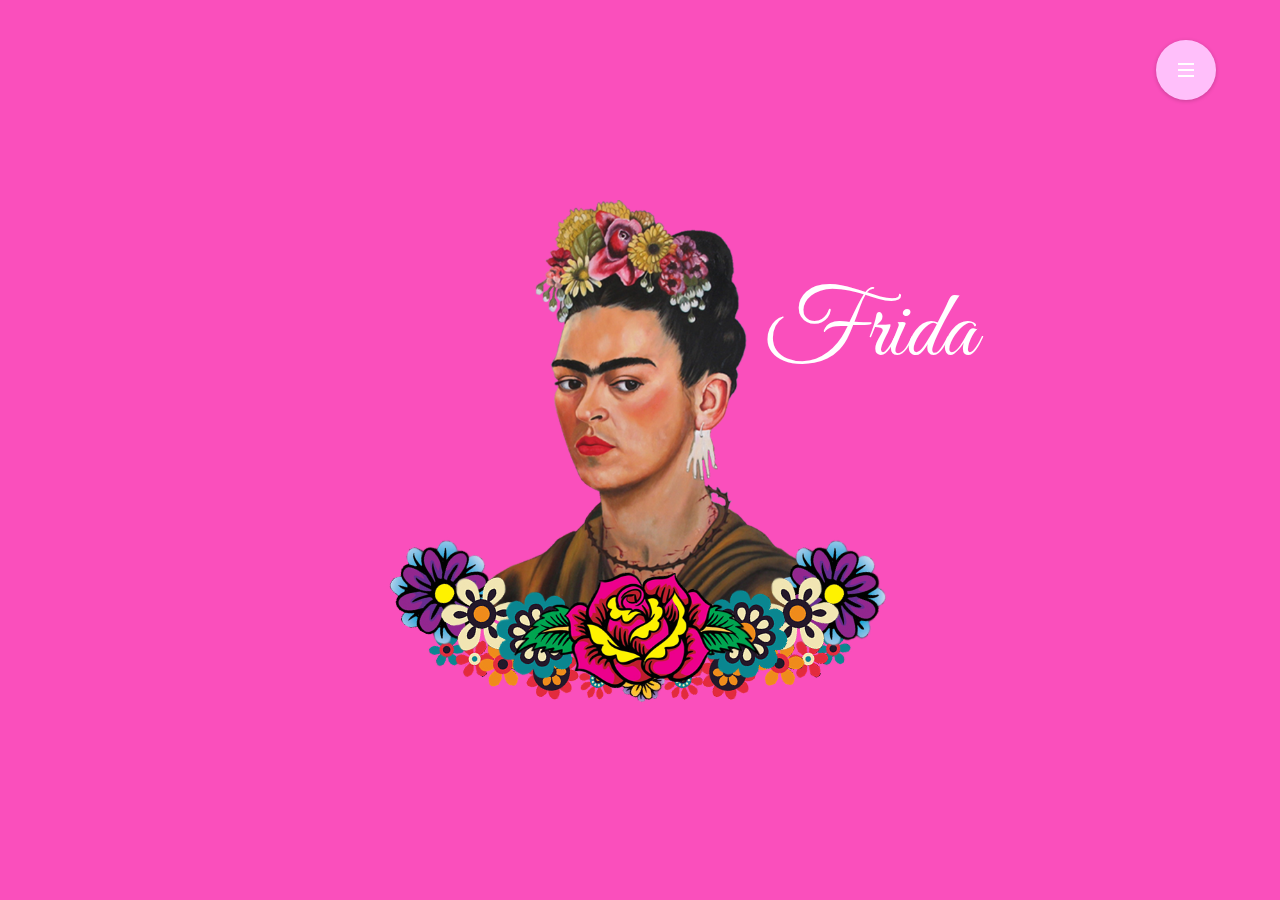
==== index.html @ 211949e0 "Initial commit" ====
<!doctype html>
<html>
<head>
	<meta charset="utf-8">
	<title>Frida Kahlo</title>
	<meta name="viewport" content="width=device-width, initial-scale=1.0">
	<meta name="author" content="Pierre Magnat, Lise Deville">
	<meta name="language" content="fr">
	<link href="https://fonts.googleapis.com/css?family=Source+Sans+Pro:400,700" rel="stylesheet" type="text/css">
	<link href="https://fonts.googleapis.com/css?family=Abel|Great+Vibes" rel="stylesheet">
	<link rel="stylesheet" href="css/reset.css">
	<link rel="stylesheet" href="css/style.css">
	<link rel="stylesheet" href="css/stretchy-navigation.css">
	<script src="js/modernizr.js"></script>
</head>

<body>
	<nav class="cd-stretchy-nav">
		<a class="cd-nav-trigger" href="#0">
			<span aria-hidden="true"></span>
		</a>

		<ul>
			<li><a href="index.html" class="active" id="icone1"><span>Home</span></a></li>
			<li><a href="page1.html" id="icone2"><span>Partie 1</span></a></li>
			<li><a href="page2.html" id="icone3"><span>Partie 2</span></a></li>
			<li><a href="page3.html" id="icone4"><span>Partie 3</span></a></li>
			<li><a href="page4.html" id="icone5"><span>Partie 4</span></a></li>
		</ul>

		<span aria-hidden="true" class="stretchy-nav-bg"></span>
	</nav>
	
	
	<section id="accueil">
		<div id="accueilContent">
			<img id="portrait" src="images/accueilFond.png">
			<div class="fleur" id="fleur-bleue-gauche"><img src="images/fleur-bleue.png"></div>
			<div class="fleur" id="fleur-bleue-droite"><img src="images/fleur-bleue.png"></div>
			<div class="fleur" id="fleur-orange-gauche"><img src="images/fleur-orange.png"></div>
			<div class="fleur" id="fleur-orange-droite"><img src="images/fleur-orange.png"></div>
			<div class="fleur" id="fleur-blanche-gauche"><img src="images/fleur-blanche.png"></div>
			<div class="fleur" id="fleur-blanche-droite"><img src="images/fleur-blanche.png"></div>
			<div class="fleur" id="fleur-rose-gauche"><img src="images/fleur-rose.png"></div>
			<div class="fleur" id="fleur-rose-droite"><img src="images/fleur-rose.png"></div>
			<div class="fleur" id="fleur-violette-gauche"><img src="images/fleur-violette.png"></div>
			<div class="fleur" id="fleur-violette-droite"><img src="images/fleur-violette.png"></div>
			<div class="fleur" id="fleur-roseetorange-gauche"><img src="images/fleur-roseetorange.png"></div>
			<div class="fleur" id="fleur-roseetorange-droite"><img src="images/fleur-roseetorange.png"></div>
			<div class="fleur" id="fleur-petite-bleue-gauche"><img src="images/fleur-petite-bleue.png"></div>
			<div class="fleur" id="fleur-petite-bleue-droite"><img src="images/fleur-petite-bleue.png"></div>
			<div class="fleur" id="fleur-milieu-rose-gauche"><img src="images/fleur-milieu-rose.png"></div>
			<div class="fleur" id="fleur-milieu-rose-droite"><img src="images/fleur-milieu-rose.png"></div>
			<div class="fleur" id="fleur-jaune-milieu"><img src="images/fleur-jaune.png"></div>
			<div id="rose"><img src="images/rose.png"></div>
		</div>
		<div id="title">
		<h1>Frida</h1>
		</div>
	</section>
	<section class="section">
	<div id="intro">
		<p>Frida Kahlo, née d’une mère mexicaine et d’un père allemand, est aujourd’hui une icône internationale, tant pour son art que pour sa révolte pour la cause féminine. 

		Ce parcours et ce rayonnement n’étaient pourtant pas prédestinés, à l’origine elle souhaitait être médecin, mais un accident bouleversa le cours de sa vie et mit un point de départ à son oeuvre. </p>
	</div>
	</section>
	<script type="text/javascript" src="js/jquery-3.2.1.min.js"></script>
	<script type="text/javascript" src="js/script.js"></script>
</body>
</html>
---- css/style.css ----
@charset "utf-8";
/* CSS Document */
		/*COMMUN*/
body, html {
	margin: 0;
	padding: 0;
	background-color: rgb(250,79,188); 
}
body {
	font-family: 'Abel', sans-serif;
}
.texte{
	position: absolute;
	width: 100%;
	height: 400%;
	top: 5%;	
}
p { 
	margin: 0 50px;
	text-align: center;
	background-color: none;
}

h1 {
	font-family: 'Great Vibes', cursive;
	font-size: 6em;
	color: white;
	text-align: center;
}
#title {
	position: absolute;
	top: 17%; left: 75%;
	
}

#environnementPage1{
	background-color: rgb(250,79,188);
}
#bus {
	width: 20%; height: 20%;
	position: fixed;
	top: 60%;
}
#tramway {
	width: 25%; height: 25%;
	position: fixed;
	top: 54%; right: 0%;
}
h2 {
	margin: 20%;
	position: absolute;
	width: 25%;
	font-size: 24em;
	padding: 24px;
}
		/*PAGE ACCUEIL*/

#accueil {
	position: absolute;
	left: 50%; top: 50%;
	transform: translate(-50%,-50%);
	max-height: 500px;
	max-width: 500px;
	width: 100%;
	transition: 2s;
}
#intro {
	position: absolute;
	background-color: rgb(229,122,199);
	height: 100%; width: 100%;
	transition: 2s;
	left: 0; top: 0;
	max-height: 0%;
}
#intro * {
	display: none;
}
#intro p {
	position: relative;
	top: 50%;
	text-align: center;
}
#portrait {
	display: block;
	width: 100%;
}

.texte p {
	padding : 500px;
}

		/*Des histoires florales*/
.fleur {
	position: absolute;
}
.fleur img {
	width: 100%;
	height: 100%;
	display: block;
}
#fleur-bleue-gauche {
	left: 21.11%;
	top: 78.19%;
	height: 17.5%;
	width: 16.94%;
	z-index: 9;
}
#fleur-bleue-droite {
	left: 62.22%;
	top: 77.78%;
	height: 18.06%;
	width: 17.08%;
	z-index: 9;
}
#fleur-orange-gauche {
	left: 17.78%;
	top: 87.78%;
	height: 10%;
	width: 9.44%;
	z-index: 3;
}
#fleur-orange-droite {
	left: 72.92%;
	top: 87.64%;
	height: 10%;
	width: 9.58%;
	z-index: 3;
}
#fleur-blanche-gauche {
	left: 10.69%;
	top: 74.44%;
	height: 16.81%;
	width: 15.28%;
	z-index: 8;
}
#fleur-blanche-droite {
	left: 73.61%;
	top: 74.44%;
	height: 16.67%;
	width: 15.69%;
	z-index: 8;
}
#fleur-rose-gauche {
	left: 12.92%;
	top: 87.64%;
	height: 8.33%;
	width: 7.64%;
	z-index: 2;
}
#fleur-rose-droite {
	left: 79.58%;
	top: 87.36%;
	height: 8.75%;
	width: 7.78%;
	z-index: 2;
}
#fleur-violette-gauche {
	left: 0.63%;
	top: 68.47%;
	height: 19.72%;
	width: 20.69%;
	z-index: 7;
}
#fleur-violette-droite {
	left: 78.33%;
	top: 68.33%;
	height: 20%;
	width: 20.83%;
	z-index: 7;
}
#fleur-roseetorange-gauche {
	left: 26.81%;
	top: 88.89%;
	height: 11.11%;
	width: 10.97%;
	z-index: 4;
}
#fleur-roseetorange-droite {
	left: 62.08%;
	top: 88.89%;
	height: 11.11%;
	width: 11.11%;
	z-index: 4;
}
#fleur-petite-bleue-gauche {
	left: 7.64%;
	top: 86.25%;
	height: 7.64%;
	width: 7.22%;
	z-index: 1;
}
#fleur-petite-bleue-droite {
	left: 85%;
	top: 85.97%;
	height: 7.64%;
	width: 7.08%;
	z-index: 1;
}
#fleur-milieu-rose-droite {
	left: 54.17%;
	top: 91.67%;
	height: 8.33%;
	width: 8.75%;
	z-index : 5;
}
#fleur-milieu-rose-gauche {
	left: 37.5%;
	top: 91.67%;
	height: 8.33%;
	width: 8.19%;
	z-index : 5;
}
#fleur-jaune-milieu {
	left: 45.83%;
	top: 91.67%;
	height: 8.33%;
	width: 9.31%;
	z-index: 6;
}
#rose {
	position: absolute;
	left: 24.58%;
	top: 74.17%;
	height: 23.47%;
	width: 49.44%;
	z-index: 10;
}
#rose img {
	height: 100%;
	width: 100%;
	display: block;
}
---- css/stretchy-navigation.css ----
/* -------------------------------- 

Primary style

-------------------------------- */
nav, nav::after, nav::before {
  box-sizing: border-box;
}

nav html {
  font-size: 62.5%;
}

nav body {
  font-size: 1.6rem;
  font-family: "Source Sans Pro", sans-serif;
  color: #003c5d;
  background-color: #ffffff;
}

nav a {
  color: #9acd91;
  text-decoration: none;
}

nav img {
  max-width: 100%;
}
span {
	font-size: 75%;
	font-family: 'Abel', sans-serif;
}

/* -------------------------------- 

Stretchy Nav style - common to:
 - basic navigation
 - add-content navigation
 - edit-content navigation

-------------------------------- */
.cd-stretchy-nav {
  position: fixed;
  z-index: 2;
  top: 40px;
  right: 5%;
  pointer-events: none;
}
.cd-stretchy-nav .stretchy-nav-bg {
  /* this is the stretching navigation background */
  position: absolute;
  z-index: 1;
  top: 0;
  right: 0;
  width: 60px;
  height: 60px;
  border-radius: 30px;
  background: #FFBFFA;
  box-shadow: 0 1px 4px rgba(0, 0, 0, 0.2);
  -webkit-transition: height 0.2s, box-shadow 0.2s;
  -moz-transition: height 0.2s, box-shadow 0.2s;
  transition: height 0.2s, box-shadow 0.2s;
}
.cd-stretchy-nav.nav-is-visible {
  pointer-events: auto;
}
.cd-stretchy-nav.nav-is-visible .stretchy-nav-bg {
  height: 100%;
  box-shadow: 0 6px 30px rgba(0, 0, 0, 0.2);
}

.cd-nav-trigger {
  position: absolute;
  z-index: 3;
  top: 0;
  right: 0;
  height: 60px;
  width: 60px;
  border-radius: 50%;
  /* replace text with image */
  overflow: hidden;
  white-space: nowrap;
  color: transparent;
  pointer-events: auto;
}
.cd-nav-trigger span, .cd-nav-trigger span::after, .cd-nav-trigger span::before {
  /* this is the hamburger icon */
  position: absolute;
  width: 16px;
  height: 2px;
  background-color: #ffffff;
}
.cd-nav-trigger span {
  /* middle line of the hamburger icon */
  left: 50%;
  top: 50%;
  bottom: auto;
  right: auto;
  -webkit-transform: translateX(-50%) translateY(-50%);
  -moz-transform: translateX(-50%) translateY(-50%);
  -ms-transform: translateX(-50%) translateY(-50%);
  -o-transform: translateX(-50%) translateY(-50%);
  transform: translateX(-50%) translateY(-50%);
  -webkit-transition: background-color 0.2s;
  -moz-transition: background-color 0.2s;
  transition: background-color 0.2s;
}
.cd-nav-trigger span::after, .cd-nav-trigger span::before {
  /* top and bottom lines of the hamburger icon */
  content: '';
  top: 0;
  left: 0;
  -webkit-backface-visibility: hidden;
  backface-visibility: hidden;
  -webkit-transition: -webkit-transform 0.2s;
  -moz-transition: -moz-transform 0.2s;
  transition: transform 0.2s;
}
.cd-nav-trigger span::before {
  -webkit-transform: translateY(-6px);
  -moz-transform: translateY(-6px);
  -ms-transform: translateY(-6px);
  -o-transform: translateY(-6px);
  transform: translateY(-6px);
}
.cd-nav-trigger span::after {
  -webkit-transform: translateY(6px);
  -moz-transform: translateY(6px);
  -ms-transform: translateY(6px);
  -o-transform: translateY(6px);
  transform: translateY(6px);
}
.no-touch .cd-nav-trigger:hover ~ .stretchy-nav-bg {
  box-shadow: 0 6px 30px rgba(0, 0, 0, 0.2);
}
.nav-is-visible .cd-nav-trigger span {
  background-color: transparent;
}
.nav-is-visible .cd-nav-trigger span::before {
  -webkit-transform: rotate(-45deg);
  -moz-transform: rotate(-45deg);
  -ms-transform: rotate(-45deg);
  -o-transform: rotate(-45deg);
  transform: rotate(-45deg);
}
.nav-is-visible .cd-nav-trigger span::after {
  -webkit-transform: rotate(45deg);
  -moz-transform: rotate(45deg);
  -ms-transform: rotate(45deg);
  -o-transform: rotate(45deg);
  transform: rotate(45deg);
}

.cd-stretchy-nav ul {
  position: relative;
  z-index: 2;
  padding: 50px 0 0;
  visibility: hidden;
  -webkit-transition: visibility 0.3s;
  -moz-transition: visibility 0.3s;
  transition: visibility 0.3s;
  text-align: right;
}
.cd-stretchy-nav ul a {
  position: relative;
  display: block;
  height: 50px;
  line-height: 50px;
  padding: 0 calc(1em + 60px) 0 1em;
  color: rgba(255, 255, 255, 0.7);
  font-size: 1.4rem;
  -webkit-transition: color 0.2s;
  -moz-transition: color 0.2s;
  transition: color 0.2s;
}
.cd-stretchy-nav ul a::after {
  /* navigation item icons */
  content: '';
  position: absolute;
  height: 16px;
  width: 16px;
  right: 22px;
  top: 50%;
  -webkit-transform: translateY(-50%) scale(0);
  -moz-transform: translateY(-50%) scale(0);
  -ms-transform: translateY(-50%) scale(0);
  -o-transform: translateY(-50%) scale(0);
  transform: translateY(-50%) scale(0);
  opacity: .6;
}

.cd-stretchy-nav  ul #icone1::after  {
	background-image: url(../images/iconeAccident.png);
}
.cd-stretchy-nav  ul #icone2::after  {
	background-image: url(../images/iconeAccident.png);
}
.cd-stretchy-nav  ul #icone3::after  {
	background-image: url(../images/iconeAnimaux.png);
}
.cd-stretchy-nav  ul #icone4::after  {
	background-image: url(../images/iconeAmour.png);
}
.cd-stretchy-nav ul #icone5::after   { 
	background-image: url(../images/iconeMort.png);
}


.cd-stretchy-nav ul a::before {
  /* line visible next to the active navigation item */
  content: '';
  position: absolute;
  width: 3px;
  height: 16px;
  top: 50%;
  right: 60px;
  -webkit-transform: translateX(3px) translateY(-50%) scaleY(0);
  -moz-transform: translateX(3px) translateY(-50%) scaleY(0);
  -ms-transform: translateX(3px) translateY(-50%) scaleY(0);
  -o-transform: translateX(3px) translateY(-50%) scaleY(0);
  transform: translateX(3px) translateY(-50%) scaleY(0);
  background-color: #0a9581;
}
.cd-stretchy-nav ul li:first-of-type a::after {
  /* change custom icon using image sprites */
  background-position: -32px 0;
}
.cd-stretchy-nav ul li:nth-of-type(2) a::after {
  background-position: -64px 0;
}
.cd-stretchy-nav ul li:nth-of-type(3) a::after {
  background-position: -48px 0;
}
.cd-stretchy-nav ul li:nth-of-type(4) a::after {
  background-position: 0 0;
}
.cd-stretchy-nav ul li:nth-of-type(5) a::after {
  background-position: -16px 0;
}
.cd-stretchy-nav ul span {
  /* navigation item labels */
  display: block;
  opacity: 0;
  -webkit-transform: translateX(-25px);
  -moz-transform: translateX(-25px);
  -ms-transform: translateX(-25px);
  -o-transform: translateX(-25px);
  transform: translateX(-25px);
}

.cd-stretchy-nav.nav-is-visible ul {
  visibility: visible;
}
.cd-stretchy-nav.nav-is-visible ul a::after {
  /* navigation item icons */
  -webkit-transform: translateY(-50%) scale(1);
  -moz-transform: translateY(-50%) scale(1);
  -ms-transform: translateY(-50%) scale(1);
  -o-transform: translateY(-50%) scale(1);
  transform: translateY(-50%) scale(1);
  -webkit-animation: scaleIn 0.15s backwards;
  -moz-animation: scaleIn 0.15s backwards;
  animation: scaleIn 0.15s backwards;
  -webkit-transition: opacity 0.2s;
  -moz-transition: opacity 0.2s;
  transition: opacity 0.2s;
}
.cd-stretchy-nav.nav-is-visible ul a.active {
  color: #ffffff;
}
.cd-stretchy-nav.nav-is-visible ul a.active::after {
  opacity: 1;
}
.cd-stretchy-nav.nav-is-visible ul a.active::before {
  -webkit-transform: translateX(3px) translateY(-50%) scaleY(1);
  -moz-transform: translateX(3px) translateY(-50%) scaleY(1);
  -ms-transform: translateX(3px) translateY(-50%) scaleY(1);
  -o-transform: translateX(3px) translateY(-50%) scaleY(1);
  transform: translateX(3px) translateY(-50%) scaleY(1);
  -webkit-transition: -webkit-transform 0.15s 0.3s;
  -moz-transition: -moz-transform 0.15s 0.3s;
  transition: transform 0.15s 0.3s;
}
.cd-stretchy-nav.nav-is-visible ul span {
  opacity: 1;
  -webkit-transform: translateX(0);
  -moz-transform: translateX(0);
  -ms-transform: translateX(0);
  -o-transform: translateX(0);
  transform: translateX(0);
  -webkit-animation: slideIn 0.15s backwards;
  -moz-animation: slideIn 0.15s backwards;
  animation: slideIn 0.15s backwards;
  -webkit-transition: -webkit-transform 0.2s;
  -moz-transition: -moz-transform 0.2s;
  transition: transform 0.2s;
}
.no-touch .cd-stretchy-nav.nav-is-visible ul a:hover {
  color: #ffffff;
}
.no-touch .cd-stretchy-nav.nav-is-visible ul a:hover::after {
  opacity: 1;
}
.no-touch .cd-stretchy-nav.nav-is-visible ul a:hover span {
  -webkit-transform: translateX(-5px);
  -moz-transform: translateX(-5px);
  -ms-transform: translateX(-5px);
  -o-transform: translateX(-5px);
  transform: translateX(-5px);
}
.cd-stretchy-nav.nav-is-visible ul li:first-of-type a::after,
.cd-stretchy-nav.nav-is-visible ul li:first-of-type span {
  -webkit-animation-delay: 0.05s;
  -moz-animation-delay: 0.05s;
  animation-delay: 0.05s;
}
.cd-stretchy-nav.nav-is-visible ul li:nth-of-type(2) a::after,
.cd-stretchy-nav.nav-is-visible ul li:nth-of-type(2) span {
  -webkit-animation-delay: 0.1s;
  -moz-animation-delay: 0.1s;
  animation-delay: 0.1s;
}
.cd-stretchy-nav.nav-is-visible ul li:nth-of-type(3) a::after,
.cd-stretchy-nav.nav-is-visible ul li:nth-of-type(3) span {
  -webkit-animation-delay: 0.15s;
  -moz-animation-delay: 0.15s;
  animation-delay: 0.15s;
}
.cd-stretchy-nav.nav-is-visible ul li:nth-of-type(4) a::after,
.cd-stretchy-nav.nav-is-visible ul li:nth-of-type(4) span {
  -webkit-animation-delay: 0.2s;
  -moz-animation-delay: 0.2s;
  animation-delay: 0.2s;
}
.cd-stretchy-nav.nav-is-visible ul li:nth-of-type(5) a::after,
.cd-stretchy-nav.nav-is-visible ul li:nth-of-type(5) span {
  -webkit-animation-delay: 0.25s;
  -moz-animation-delay: 0.25s;
  animation-delay: 0.25s;
}

/* -------------------------------- 

add-content navigation style

-------------------------------- */
.cd-stretchy-nav.add-content {
  bottom: 50px;
  top: auto;
  left: 50%;
  right: auto;
  -webkit-transform: translateX(-50%);
  -moz-transform: translateX(-50%);
  -ms-transform: translateX(-50%);
  -o-transform: translateX(-50%);
  transform: translateX(-50%);
  width: 300px;
}
.cd-stretchy-nav.add-content .stretchy-nav-bg {
  left: 50%;
  right: auto;
  -webkit-transform: translateX(-50%);
  -moz-transform: translateX(-50%);
  -ms-transform: translateX(-50%);
  -o-transform: translateX(-50%);
  transform: translateX(-50%);
  background-color: #8ac57f;
  -webkit-transition: width 0.2s, box-shadow 0.2s;
  -moz-transition: width 0.2s, box-shadow 0.2s;
  transition: width 0.2s, box-shadow 0.2s;
}
.cd-stretchy-nav.add-content.nav-is-visible .stretchy-nav-bg {
  width: 100%;
  box-shadow: 0 6px 30px rgba(0, 0, 0, 0.2);
}

.cd-stretchy-nav.add-content .cd-nav-trigger {
  left: 50%;
  right: auto;
  -webkit-transform: translateX(-50%);
  -moz-transform: translateX(-50%);
  -ms-transform: translateX(-50%);
  -o-transform: translateX(-50%);
  transform: translateX(-50%);
  background-color: #9acd91;
}
.cd-stretchy-nav.add-content .cd-nav-trigger span {
  background-color: transparent;
}
.cd-stretchy-nav.add-content .cd-nav-trigger span::before {
  /* used to create the plus icon */
  -webkit-transform: rotate(90deg);
  -moz-transform: rotate(90deg);
  -ms-transform: rotate(90deg);
  -o-transform: rotate(90deg);
  transform: rotate(90deg);
}
.cd-stretchy-nav.add-content .cd-nav-trigger span::after {
  /* used to create the plus icon */
  -webkit-transform: rotate(0deg);
  -moz-transform: rotate(0deg);
  -ms-transform: rotate(0deg);
  -o-transform: rotate(0deg);
  transform: rotate(0deg);
}

.cd-stretchy-nav.add-content.nav-is-visible .cd-nav-trigger {
  box-shadow: 0 4px 30px rgba(0, 0, 0, 0.2);
}
.cd-stretchy-nav.add-content.nav-is-visible .cd-nav-trigger span::before {
  -webkit-transform: rotate(-135deg);
  -moz-transform: rotate(-135deg);
  -ms-transform: rotate(-135deg);
  -o-transform: rotate(-135deg);
  transform: rotate(-135deg);
}
.cd-stretchy-nav.add-content.nav-is-visible .cd-nav-trigger span::after {
  -webkit-transform: rotate(-225deg);
  -moz-transform: rotate(-225deg);
  -ms-transform: rotate(-225deg);
  -o-transform: rotate(-225deg);
  transform: rotate(-225deg);
}

.cd-stretchy-nav.add-content ul {
  padding-top: 0;
}
.cd-stretchy-nav.add-content ul::after {
  clear: both;
  content: "";
  display: table;
}
.cd-stretchy-nav.add-content ul li {
  display: inline-block;
  float: left;
  width: 60px;
}
.cd-stretchy-nav.add-content ul li:nth-of-type(2) {
  /* space occupied by the navigation trigger */
  margin-right: 60px;
}
.cd-stretchy-nav.add-content ul a {
  padding: 0;
  height: 60px;
  width: 100%;
}
.cd-stretchy-nav.add-content ul a::after {
  top: 50%;
  left: 22px;
  right: auto;
  -webkit-transform: translateY(-50%) scale(0);
  -moz-transform: translateY(-50%) scale(0);
  -ms-transform: translateY(-50%) scale(0);
  -o-transform: translateY(-50%) scale(0);
  transform: translateY(-50%) scale(0);
  background-image: url(../images/cd-sprite-2.svg);
}
.cd-stretchy-nav.add-content ul li:first-of-type a::after {
  background-position: -16px 0px;
}
.cd-stretchy-nav.add-content ul li:nth-of-type(2) a::after {
  background-position: 0px 0px;
}
.cd-stretchy-nav.add-content ul li:nth-of-type(3) a::after {
  background-position: -48px 0px;
}
.cd-stretchy-nav.add-content ul li:nth-of-type(4) a::after {
  background-position: -32px 0px;
}
.cd-stretchy-nav.add-content ul li:first-of-type a::after,
.cd-stretchy-nav.add-content ul li:nth-of-type(4) a::after {
  -webkit-animation-delay: 0.2s;
  -moz-animation-delay: 0.2s;
  animation-delay: 0.2s;
}
.cd-stretchy-nav.add-content ul li:nth-of-type(2) a::after,
.cd-stretchy-nav.add-content ul li:nth-of-type(3) a::after {
  -webkit-animation-delay: 0.1s;
  -moz-animation-delay: 0.1s;
  animation-delay: 0.1s;
}

.cd-stretchy-nav.add-content.nav-is-visible ul a::after {
  -webkit-animation-name: scaleIn;
  -moz-animation-name: scaleIn;
  animation-name: scaleIn;
  -webkit-transform: translateY(-50%) scale(1);
  -moz-transform: translateY(-50%) scale(1);
  -ms-transform: translateY(-50%) scale(1);
  -o-transform: translateY(-50%) scale(1);
  transform: translateY(-50%) scale(1);
}

.cd-stretchy-nav.add-content ul span {
  position: absolute;
  left: 0;
  top: -20px;
  width: 100%;
  padding: 0.6em 0;
  opacity: 0;
  visibility: hidden;
  background-color: rgba(0, 0, 0, 0.8);
  border-radius: 2px;
  font-size: 1.2rem;
  line-height: 1;
  white-space: nowrap;
  text-align: center;
  -webkit-transition: opacity 0.2s, visibility 0.2s;
  -moz-transition: opacity 0.2s, visibility 0.2s;
  transition: opacity 0.2s, visibility 0.2s;
  /* reset default style */
  -webkit-transform: translateX(0);
  -moz-transform: translateX(0);
  -ms-transform: translateX(0);
  -o-transform: translateX(0);
  transform: translateX(0);
}
.cd-stretchy-nav.add-content ul span::after {
  /* triangle below the tooltip */
  content: '';
  position: absolute;
  top: 100%;
  left: 50%;
  right: auto;
  -webkit-transform: translateX(-50%);
  -moz-transform: translateX(-50%);
  -ms-transform: translateX(-50%);
  -o-transform: translateX(-50%);
  transform: translateX(-50%);
  height: 0;
  width: 0;
  border: 4px solid transparent;
  border-top-color: rgba(0, 0, 0, 0.8);
}

.cd-stretchy-nav.add-content.nav-is-visible ul span {
  /* reset default style */
  -webkit-animation: none;
  -moz-animation: none;
  animation: none;
}

.no-touch .cd-stretchy-nav.add-content.nav-is-visible ul a:hover span {
  opacity: 1;
  visibility: visible;
  /* reset default style */
  -webkit-transform: translateX(0);
  -moz-transform: translateX(0);
  -ms-transform: translateX(0);
  -o-transform: translateX(0);
  transform: translateX(0);
}

/* -------------------------------- 

edit content

-------------------------------- */
.cd-editable-content {
  /* used to wrap the image and the navigation */
  position: relative;
  width: 90%;
  max-width: 400px;
  margin: 4em auto;
}
.cd-editable-content img {
  display: block;
  border-radius: .25em;
}

.cd-stretchy-nav.edit-content {
  position: absolute;
  top: 15px;
  right: 15px;
}
.cd-stretchy-nav.edit-content .stretchy-nav-bg {
  height: 30px;
  width: 30px;
  background-color: rgba(0, 0, 0, 0.4);
  box-shadow: none;
  -webkit-transition: background 0.2s, height 0.2s;
  -moz-transition: background 0.2s, height 0.2s;
  transition: background 0.2s, height 0.2s;
}
.cd-stretchy-nav.edit-content.nav-is-visible .stretchy-nav-bg {
  height: 100%;
  background-color: rgba(0, 0, 0, 0.8);
  /* reset default style */
  box-shadow: none;
}

.cd-stretchy-nav.edit-content .cd-nav-trigger {
  height: 30px;
  width: 30px;
}
.cd-stretchy-nav.edit-content .cd-nav-trigger span {
  opacity: 0;
  background-color: transparent;
}
.cd-stretchy-nav.edit-content .cd-nav-trigger span::before {
  -webkit-transform: rotate(-45deg);
  -moz-transform: rotate(-45deg);
  -ms-transform: rotate(-45deg);
  -o-transform: rotate(-45deg);
  transform: rotate(-45deg);
}
.cd-stretchy-nav.edit-content .cd-nav-trigger span::after {
  -webkit-transform: rotate(45deg);
  -moz-transform: rotate(45deg);
  -ms-transform: rotate(45deg);
  -o-transform: rotate(45deg);
  transform: rotate(45deg);
}
.cd-stretchy-nav.edit-content .cd-nav-trigger span, .cd-stretchy-nav.edit-content .cd-nav-trigger span::before, .cd-stretchy-nav.edit-content .cd-nav-trigger span::after {
  /* used to create the 'X' icon when the navigation is open */
  width: 12px;
}
.cd-stretchy-nav.edit-content .cd-nav-trigger::after {
  /* edit icon */
  content: '';
  position: absolute;
  height: 16px;
  width: 16px;
  left: 50%;
  top: 50%;
  bottom: auto;
  right: auto;
  -webkit-transform: translateX(-50%) translateY(-50%);
  -moz-transform: translateX(-50%) translateY(-50%);
  -ms-transform: translateX(-50%) translateY(-50%);
  -o-transform: translateX(-50%) translateY(-50%);
  transform: translateX(-50%) translateY(-50%);
  background: url(../images/cd-sprite-3.svg) no-repeat 0 0;
}
.cd-stretchy-nav.edit-content .cd-nav-trigger span, .cd-stretchy-nav.edit-content .cd-nav-trigger::after {
  -webkit-transition: opacity 0.2s;
  -moz-transition: opacity 0.2s;
  transition: opacity 0.2s;
}
.no-touch .cd-stretchy-nav.edit-content .cd-nav-trigger:hover ~ .stretchy-nav-bg {
  box-shadow: none;
  background-color: rgba(0, 0, 0, 0.8);
}

.cd-stretchy-nav.edit-content.nav-is-visible .cd-nav-trigger span {
  opacity: 1;
}
.cd-stretchy-nav.edit-content.nav-is-visible .cd-nav-trigger span::before {
  -webkit-transform: rotate(45deg);
  -moz-transform: rotate(45deg);
  -ms-transform: rotate(45deg);
  -o-transform: rotate(45deg);
  transform: rotate(45deg);
}
.cd-stretchy-nav.edit-content.nav-is-visible .cd-nav-trigger span::after {
  -webkit-transform: rotate(135deg);
  -moz-transform: rotate(135deg);
  -ms-transform: rotate(135deg);
  -o-transform: rotate(135deg);
  transform: rotate(135deg);
}

.cd-stretchy-nav.edit-content.nav-is-visible .cd-nav-trigger::after {
  /* hide edit icon */
  opacity: 0;
}

.cd-stretchy-nav.edit-content ul {
  padding-top: 30px;
}

.cd-stretchy-nav.edit-content ul a {
  width: 30px;
  height: 30px;
  line-height: 30px;
  padding: 0;
}
.cd-stretchy-nav.edit-content ul a::after {
  right: 7px;
  background-image: url(../images/cd-sprite-3.svg);
}

.cd-stretchy-nav.edit-content ul li:first-of-type a::after {
  background-position: -16px 0;
}

.cd-stretchy-nav.edit-content ul li:nth-of-type(2) a::after {
  background-position: -32px 0;
}

.cd-stretchy-nav.edit-content ul li:nth-of-type(3) a::after {
  background-position: -48px 0;
}

.cd-stretchy-nav.edit-content ul li:nth-of-type(4) a::after {
  background-position: -64px 0;
}

.cd-stretchy-nav.edit-content ul span {
  position: absolute;
  top: 0;
  right: 35px;
  height: 30px;
  line-height: 30px;
  padding: 0 1em;
  opacity: 0;
  visibility: hidden;
  background-color: rgba(0, 0, 0, 0.55);
  border-radius: 2px;
  text-align: center;
  -webkit-transition: opacity 0.2s, visibility 0.2s;
  -moz-transition: opacity 0.2s, visibility 0.2s;
  transition: opacity 0.2s, visibility 0.2s;
}
.cd-stretchy-nav.edit-content ul span::after {
  /* triangle below the tooltip */
  content: '';
  position: absolute;
  left: 100%;
  top: 50%;
  bottom: auto;
  -webkit-transform: translateY(-50%);
  -moz-transform: translateY(-50%);
  -ms-transform: translateY(-50%);
  -o-transform: translateY(-50%);
  transform: translateY(-50%);
  height: 0;
  width: 0;
  border: 4px solid transparent;
  border-left-color: rgba(0, 0, 0, 0.55);
}

.cd-stretchy-nav.edit-content.nav-is-visible ul span {
  /* reset default style */
  -webkit-animation: none;
  -moz-animation: none;
  animation: none;
}
.no-touch .cd-stretchy-nav.edit-content.nav-is-visible ul a:hover span {
  opacity: 1;
  visibility: visible;
  /* reset default style */
  -webkit-transform: translateX(0);
  -moz-transform: translateX(0);
  -ms-transform: translateX(0);
  -o-transform: translateX(0);
  transform: translateX(0);
}



/* -------------------------------- 

main content basic style

-------------------------------- */
.cd-main-content {
  position: relative;
  z-index: 1;
  min-height: 100vh;
  padding: 100px 0;
  background-color: #003c5d;
}

/* -------------------------------- 

keyframes

-------------------------------- */
@-webkit-keyframes scaleIn {
  from {
    -webkit-transform: translateY(-50%) scale(0);
  }
  to {
    -webkit-transform: translateY(-50%) scale(1);
  }
}
@-moz-keyframes scaleIn {
  from {
    -moz-transform: translateY(-50%) scale(0);
  }
  to {
    -moz-transform: translateY(-50%) scale(1);
  }
}
@keyframes scaleIn {
  from {
    -webkit-transform: translateY(-50%) scale(0);
    -moz-transform: translateY(-50%) scale(0);
    -ms-transform: translateY(-50%) scale(0);
    -o-transform: translateY(-50%) scale(0);
    transform: translateY(-50%) scale(0);
  }
  to {
    -webkit-transform: translateY(-50%) scale(1);
    -moz-transform: translateY(-50%) scale(1);
    -ms-transform: translateY(-50%) scale(1);
    -o-transform: translateY(-50%) scale(1);
    transform: translateY(-50%) scale(1);
  }
}
@-webkit-keyframes slideIn {
  from {
    opacity: 0;
    -webkit-transform: translateX(-25px);
  }
  to {
    opacity: 1;
    -webkit-transform: translateX(0);
  }
}
@-moz-keyframes slideIn {
  from {
    opacity: 0;
    -moz-transform: translateX(-25px);
  }
  to {
    opacity: 1;
    -moz-transform: translateX(0);
  }
}
@keyframes slideIn {
  from {
    opacity: 0;
    -webkit-transform: translateX(-25px);
    -moz-transform: translateX(-25px);
    -ms-transform: translateX(-25px);
    -o-transform: translateX(-25px);
    transform: translateX(-25px);
  }
  to {
    opacity: 1;
    -webkit-transform: translateX(0);
    -moz-transform: translateX(0);
    -ms-transform: translateX(0);
    -o-transform: translateX(0);
    transform: translateX(0);
  }
}
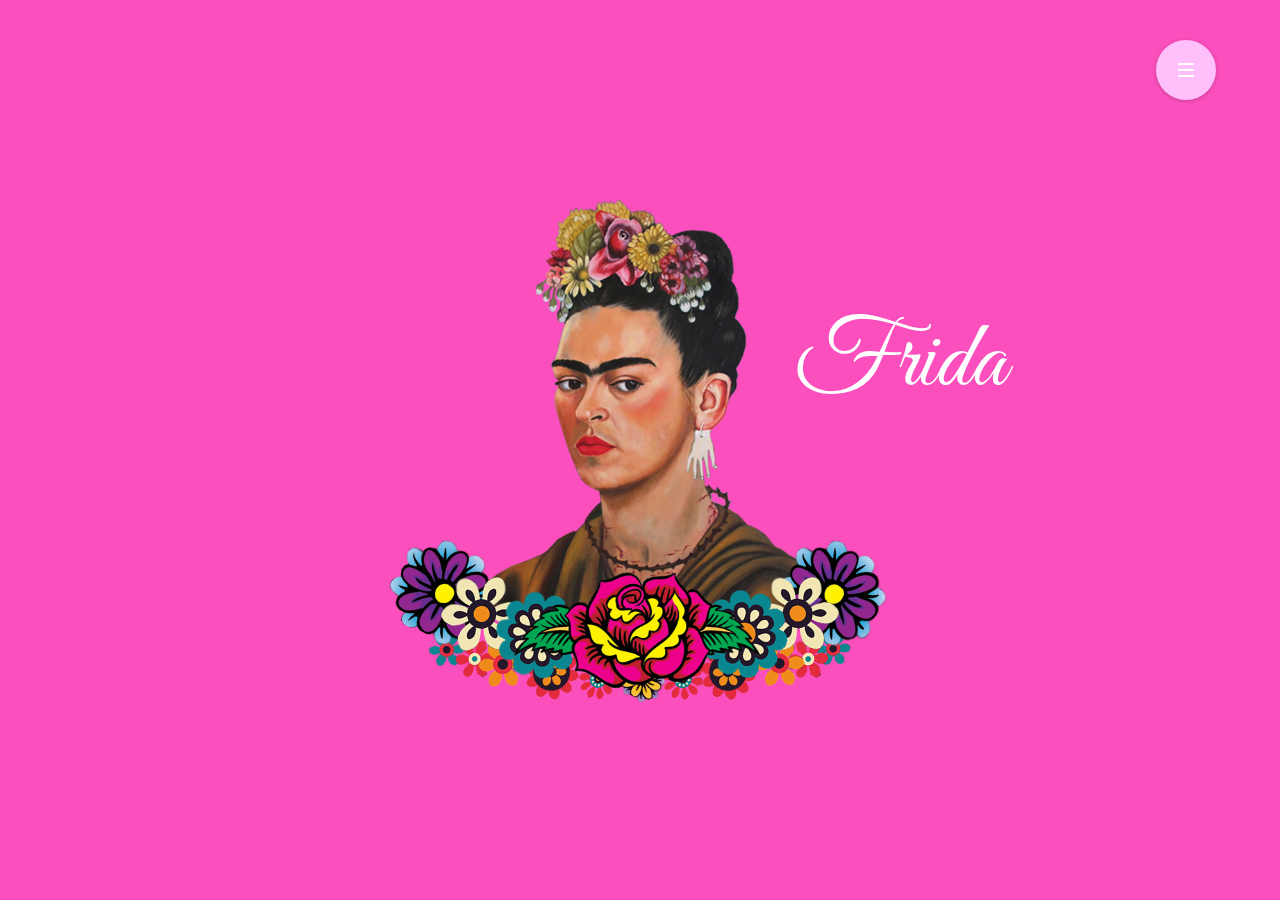
==== commit 968b62d3: "Add files via upload" ====
--- a/index.html
+++ b/index.html
@@ -1,71 +1,71 @@
-<!doctype html>
-<html>
-<head>
-	<meta charset="utf-8">
-	<title>Frida Kahlo</title>
-	<meta name="viewport" content="width=device-width, initial-scale=1.0">
-	<meta name="author" content="Pierre Magnat, Lise Deville">
-	<meta name="language" content="fr">
-	<link href="https://fonts.googleapis.com/css?family=Source+Sans+Pro:400,700" rel="stylesheet" type="text/css">
-	<link href="https://fonts.googleapis.com/css?family=Abel|Great+Vibes" rel="stylesheet">
-	<link rel="stylesheet" href="css/reset.css">
-	<link rel="stylesheet" href="css/style.css">
-	<link rel="stylesheet" href="css/stretchy-navigation.css">
-	<script src="js/modernizr.js"></script>
-</head>
-
-<body>
-	<nav class="cd-stretchy-nav">
-		<a class="cd-nav-trigger" href="#0">
-			<span aria-hidden="true"></span>
-		</a>
-
-		<ul>
-			<li><a href="index.html" class="active" id="icone1"><span>Home</span></a></li>
-			<li><a href="page1.html" id="icone2"><span>Partie 1</span></a></li>
-			<li><a href="page2.html" id="icone3"><span>Partie 2</span></a></li>
-			<li><a href="page3.html" id="icone4"><span>Partie 3</span></a></li>
-			<li><a href="page4.html" id="icone5"><span>Partie 4</span></a></li>
-		</ul>
-
-		<span aria-hidden="true" class="stretchy-nav-bg"></span>
-	</nav>
-	
-	
-	<section id="accueil">
-		<div id="accueilContent">
-			<img id="portrait" src="images/accueilFond.png">
-			<div class="fleur" id="fleur-bleue-gauche"><img src="images/fleur-bleue.png"></div>
-			<div class="fleur" id="fleur-bleue-droite"><img src="images/fleur-bleue.png"></div>
-			<div class="fleur" id="fleur-orange-gauche"><img src="images/fleur-orange.png"></div>
-			<div class="fleur" id="fleur-orange-droite"><img src="images/fleur-orange.png"></div>
-			<div class="fleur" id="fleur-blanche-gauche"><img src="images/fleur-blanche.png"></div>
-			<div class="fleur" id="fleur-blanche-droite"><img src="images/fleur-blanche.png"></div>
-			<div class="fleur" id="fleur-rose-gauche"><img src="images/fleur-rose.png"></div>
-			<div class="fleur" id="fleur-rose-droite"><img src="images/fleur-rose.png"></div>
-			<div class="fleur" id="fleur-violette-gauche"><img src="images/fleur-violette.png"></div>
-			<div class="fleur" id="fleur-violette-droite"><img src="images/fleur-violette.png"></div>
-			<div class="fleur" id="fleur-roseetorange-gauche"><img src="images/fleur-roseetorange.png"></div>
-			<div class="fleur" id="fleur-roseetorange-droite"><img src="images/fleur-roseetorange.png"></div>
-			<div class="fleur" id="fleur-petite-bleue-gauche"><img src="images/fleur-petite-bleue.png"></div>
-			<div class="fleur" id="fleur-petite-bleue-droite"><img src="images/fleur-petite-bleue.png"></div>
-			<div class="fleur" id="fleur-milieu-rose-gauche"><img src="images/fleur-milieu-rose.png"></div>
-			<div class="fleur" id="fleur-milieu-rose-droite"><img src="images/fleur-milieu-rose.png"></div>
-			<div class="fleur" id="fleur-jaune-milieu"><img src="images/fleur-jaune.png"></div>
-			<div id="rose"><img src="images/rose.png"></div>
-		</div>
-		<div id="title">
-		<h1>Frida</h1>
-		</div>
-	</section>
-	<section class="section">
-	<div id="intro">
-		<p>Frida Kahlo, née d’une mère mexicaine et d’un père allemand, est aujourd’hui une icône internationale, tant pour son art que pour sa révolte pour la cause féminine. 
-
-		Ce parcours et ce rayonnement n’étaient pourtant pas prédestinés, à l’origine elle souhaitait être médecin, mais un accident bouleversa le cours de sa vie et mit un point de départ à son oeuvre. </p>
-	</div>
-	</section>
-	<script type="text/javascript" src="js/jquery-3.2.1.min.js"></script>
-	<script type="text/javascript" src="js/script.js"></script>
-</body>
-</html>
+<!doctype html>
+<html>
+<head>
+	<meta charset="utf-8">
+	<title>Frida Kahlo</title>
+	<meta name="viewport" content="width=device-width, initial-scale=1.0">
+	<meta name="author" content="Pierre Magnat, Lise Deville">
+	<meta name="language" content="fr">
+	<link href="https://fonts.googleapis.com/css?family=Source+Sans+Pro:400,700" rel="stylesheet" type="text/css">
+	<link href="https://fonts.googleapis.com/css?family=Abel|Great+Vibes" rel="stylesheet">
+	<link rel="stylesheet" href="css/reset.css">
+	<link rel="stylesheet" href="css/style.css">
+	<link rel="stylesheet" href="css/stretchy-navigation.css">
+	<script src="js/modernizr.js"></script>
+	<script type="text/javascript" src="js/jquery-3.2.1.min.js"></script>
+</head>
+
+<body>
+	<nav class="cd-stretchy-nav">
+		<a class="cd-nav-trigger" href="#0">
+			<span aria-hidden="true"></span>
+		</a>
+
+		<ul>
+			<li><a href="index.html" class="active" id="icone1"><span>Home</span></a></li>
+			<li><a href="page1.html" id="icone2"><span>Partie 1</span></a></li>
+			<li><a href="page2.html" id="icone3"><span>Partie 2</span></a></li>
+			<li><a href="page3.html" id="icone4"><span>Partie 3</span></a></li>
+			<li><a href="page4.html" id="icone5"><span>Partie 4</span></a></li>
+		</ul>
+
+		<span aria-hidden="true" class="stretchy-nav-bg"></span>
+	</nav>
+	
+	
+	<section id="accueil">
+		<div id="accueilContent">
+			<img id="portrait" src="images/accueilFond.png">
+			<div class="fleur" id="fleur-bleue-gauche"><img src="images/fleur-bleue.png"></div>
+			<div class="fleur" id="fleur-bleue-droite"><img src="images/fleur-bleue.png"></div>
+			<div class="fleur" id="fleur-orange-gauche"><img src="images/fleur-orange.png"></div>
+			<div class="fleur" id="fleur-orange-droite"><img src="images/fleur-orange.png"></div>
+			<div class="fleur" id="fleur-blanche-gauche"><img src="images/fleur-blanche.png"></div>
+			<div class="fleur" id="fleur-blanche-droite"><img src="images/fleur-blanche.png"></div>
+			<div class="fleur" id="fleur-rose-gauche"><img src="images/fleur-rose.png"></div>
+			<div class="fleur" id="fleur-rose-droite"><img src="images/fleur-rose.png"></div>
+			<div class="fleur" id="fleur-violette-gauche"><img src="images/fleur-violette.png"></div>
+			<div class="fleur" id="fleur-violette-droite"><img src="images/fleur-violette.png"></div>
+			<div class="fleur" id="fleur-roseetorange-gauche"><img src="images/fleur-roseetorange.png"></div>
+			<div class="fleur" id="fleur-roseetorange-droite"><img src="images/fleur-roseetorange.png"></div>
+			<div class="fleur" id="fleur-petite-bleue-gauche"><img src="images/fleur-petite-bleue.png"></div>
+			<div class="fleur" id="fleur-petite-bleue-droite"><img src="images/fleur-petite-bleue.png"></div>
+			<div class="fleur" id="fleur-milieu-rose-gauche"><img src="images/fleur-milieu-rose.png"></div>
+			<div class="fleur" id="fleur-milieu-rose-droite"><img src="images/fleur-milieu-rose.png"></div>
+			<div class="fleur" id="fleur-jaune-milieu"><img src="images/fleur-jaune.png"></div>
+			<div id="rose"><img src="images/rose.png"></div>
+		</div>
+		<div id="title">
+		<h1>Frida</h1>
+		</div>
+	</section>
+	<section class="section">
+	<div id="intro">
+		<p class="texte" style="background-color: transparent">Frida Kahlo, née d’une mère mexicaine et d’un père allemand, est aujourd’hui une icône internationale, tant pour son art que pour sa révolte en l’honneur de la cause féminine. 
+		C’est une artiste qui s’inscrit dans le courant de l’art naïf, ses oeuvres ont souvent été considérées comme surréalistes mais elle a toujours renié cette caractéristique; elle répondait toujours qu’elle se contentait de “représenter sa réalité” et donc qu’il n’y avait rien d’onirique à cela. 
+		 </p>
+	</div>
+	</section>
+	<script type="text/javascript" src="js/script.js"></script>
+</body>
+</html>
--- a/css/style.css
+++ b/css/style.css
@@ -1,235 +1,253 @@
-@charset "utf-8";
-/* CSS Document */
-		/*COMMUN*/
-body, html {
-	margin: 0;
-	padding: 0;
-	background-color: rgb(250,79,188); 
-}
-body {
-	font-family: 'Abel', sans-serif;
-}
-.texte{
-	position: absolute;
-	width: 100%;
-	height: 400%;
-	top: 5%;	
-}
-p { 
-	margin: 0 50px;
-	text-align: center;
-	background-color: none;
-}
-
-h1 {
-	font-family: 'Great Vibes', cursive;
-	font-size: 6em;
-	color: white;
-	text-align: center;
-}
-#title {
-	position: absolute;
-	top: 17%; left: 75%;
-	
-}
-
-#environnementPage1{
-	background-color: rgb(250,79,188);
-}
-#bus {
-	width: 20%; height: 20%;
-	position: fixed;
-	top: 60%;
-}
-#tramway {
-	width: 25%; height: 25%;
-	position: fixed;
-	top: 54%; right: 0%;
-}
-h2 {
-	margin: 20%;
-	position: absolute;
-	width: 25%;
-	font-size: 24em;
-	padding: 24px;
-}
-		/*PAGE ACCUEIL*/
-
-#accueil {
-	position: absolute;
-	left: 50%; top: 50%;
-	transform: translate(-50%,-50%);
-	max-height: 500px;
-	max-width: 500px;
-	width: 100%;
-	transition: 2s;
-}
-#intro {
-	position: absolute;
-	background-color: rgb(229,122,199);
-	height: 100%; width: 100%;
-	transition: 2s;
-	left: 0; top: 0;
-	max-height: 0%;
-}
-#intro * {
-	display: none;
-}
-#intro p {
-	position: relative;
-	top: 50%;
-	text-align: center;
-}
-#portrait {
-	display: block;
-	width: 100%;
-}
-
-.texte p {
-	padding : 500px;
-}
-
-		/*Des histoires florales*/
-.fleur {
-	position: absolute;
-}
-.fleur img {
-	width: 100%;
-	height: 100%;
-	display: block;
-}
-#fleur-bleue-gauche {
-	left: 21.11%;
-	top: 78.19%;
-	height: 17.5%;
-	width: 16.94%;
-	z-index: 9;
-}
-#fleur-bleue-droite {
-	left: 62.22%;
-	top: 77.78%;
-	height: 18.06%;
-	width: 17.08%;
-	z-index: 9;
-}
-#fleur-orange-gauche {
-	left: 17.78%;
-	top: 87.78%;
-	height: 10%;
-	width: 9.44%;
-	z-index: 3;
-}
-#fleur-orange-droite {
-	left: 72.92%;
-	top: 87.64%;
-	height: 10%;
-	width: 9.58%;
-	z-index: 3;
-}
-#fleur-blanche-gauche {
-	left: 10.69%;
-	top: 74.44%;
-	height: 16.81%;
-	width: 15.28%;
-	z-index: 8;
-}
-#fleur-blanche-droite {
-	left: 73.61%;
-	top: 74.44%;
-	height: 16.67%;
-	width: 15.69%;
-	z-index: 8;
-}
-#fleur-rose-gauche {
-	left: 12.92%;
-	top: 87.64%;
-	height: 8.33%;
-	width: 7.64%;
-	z-index: 2;
-}
-#fleur-rose-droite {
-	left: 79.58%;
-	top: 87.36%;
-	height: 8.75%;
-	width: 7.78%;
-	z-index: 2;
-}
-#fleur-violette-gauche {
-	left: 0.63%;
-	top: 68.47%;
-	height: 19.72%;
-	width: 20.69%;
-	z-index: 7;
-}
-#fleur-violette-droite {
-	left: 78.33%;
-	top: 68.33%;
-	height: 20%;
-	width: 20.83%;
-	z-index: 7;
-}
-#fleur-roseetorange-gauche {
-	left: 26.81%;
-	top: 88.89%;
-	height: 11.11%;
-	width: 10.97%;
-	z-index: 4;
-}
-#fleur-roseetorange-droite {
-	left: 62.08%;
-	top: 88.89%;
-	height: 11.11%;
-	width: 11.11%;
-	z-index: 4;
-}
-#fleur-petite-bleue-gauche {
-	left: 7.64%;
-	top: 86.25%;
-	height: 7.64%;
-	width: 7.22%;
-	z-index: 1;
-}
-#fleur-petite-bleue-droite {
-	left: 85%;
-	top: 85.97%;
-	height: 7.64%;
-	width: 7.08%;
-	z-index: 1;
-}
-#fleur-milieu-rose-droite {
-	left: 54.17%;
-	top: 91.67%;
-	height: 8.33%;
-	width: 8.75%;
-	z-index : 5;
-}
-#fleur-milieu-rose-gauche {
-	left: 37.5%;
-	top: 91.67%;
-	height: 8.33%;
-	width: 8.19%;
-	z-index : 5;
-}
-#fleur-jaune-milieu {
-	left: 45.83%;
-	top: 91.67%;
-	height: 8.33%;
-	width: 9.31%;
-	z-index: 6;
-}
-#rose {
-	position: absolute;
-	left: 24.58%;
-	top: 74.17%;
-	height: 23.47%;
-	width: 49.44%;
-	z-index: 10;
-}
-#rose img {
-	height: 100%;
-	width: 100%;
-	display: block;
-}
-
-
-
+@charset "utf-8";
+/* CSS Document */
+		/*COMMUN*/
+body, html {
+	margin: 0;
+	padding: 0;
+	background-color: rgb(250,79,188); 
+	height: 100%;
+}
+body {
+	font-family: 'Abel', sans-serif;
+}
+
+.texte {
+	background-color: rgb(250,79,188);
+	max-width: 80%;
+	margin: auto;	
+}
+p { 
+	margin: 5%;
+	text-align: justify;
+	background-color: transparent;
+	color: rgb(255,255,255);
+	font-size: 1.25em;
+	
+}
+
+h1 {
+	font-family: 'Great Vibes', cursive;
+	font-size: 6em;
+	color: white;
+	text-align: center;
+	padding: 30px;
+}
+#title {
+	position: absolute;
+	top: 17%; left: 75%;
+	
+}
+	/*EnvironnementPage1*/
+#environnementPage1{
+	background-color: rgb(250,79,188);
+}
+#bus {
+	width: 20%; height: 20%;
+	position: fixed;
+	top: 60%;
+}
+#tramway {
+	width: 25%; height: 25%;
+	position: fixed;
+	top: 54%; right: 0%;
+}
+
+.parallax {
+    height: 100%; 
+    background-attachment: fixed;
+    background-position: center;
+    background-repeat: no-repeat;
+    background-size: cover;
+	transition: 0.5s;
+}
+
+#explosion {
+	width: 20%; height: 20%;
+	position: fixed;
+	top: 60%; right: 17%;
+	display: none;		
+}
+
+h2 {
+	margin: 20%;
+	position: absolute;
+	width: 25%;
+	font-size: 24em;
+	padding: 24px;
+}
+		/*PAGE ACCUEIL*/
+
+#accueil {
+	position: absolute;
+	left: 50%; top: 50%;
+	transform: translate(-50%,-50%);
+	max-height: 500px;
+	max-width: 500px;
+	width: 100%;
+	transition: 2s;
+}
+#intro {
+	position: absolute;
+	background-color: rgb(229,122,199);
+	height: 100%; width: 100%;
+	transition: 2s;
+	left: 0; top: 0;
+	max-height: 0%;
+}
+#intro * {
+	display: none;
+}
+#intro p {
+	position: relative;
+	top: 50%;
+	text-align: justify;
+}
+#portrait {
+	display: block;
+	width: 100%;
+}
+
+		/*Des histoires florales*/
+.fleur {
+	position: absolute;
+}
+.fleur img {
+	width: 100%;
+	height: 100%;
+	display: block;
+}
+#fleur-bleue-gauche {
+	left: 21.11%;
+	top: 78.19%;
+	height: 17.5%;
+	width: 16.94%;
+	z-index: 9;
+}
+#fleur-bleue-droite {
+	left: 62.22%;
+	top: 77.78%;
+	height: 18.06%;
+	width: 17.08%;
+	z-index: 9;
+}
+#fleur-orange-gauche {
+	left: 17.78%;
+	top: 87.78%;
+	height: 10%;
+	width: 9.44%;
+	z-index: 3;
+}
+#fleur-orange-droite {
+	left: 72.92%;
+	top: 87.64%;
+	height: 10%;
+	width: 9.58%;
+	z-index: 3;
+}
+#fleur-blanche-gauche {
+	left: 10.69%;
+	top: 74.44%;
+	height: 16.81%;
+	width: 15.28%;
+	z-index: 8;
+}
+#fleur-blanche-droite {
+	left: 73.61%;
+	top: 74.44%;
+	height: 16.67%;
+	width: 15.69%;
+	z-index: 8;
+}
+#fleur-rose-gauche {
+	left: 12.92%;
+	top: 87.64%;
+	height: 8.33%;
+	width: 7.64%;
+	z-index: 2;
+}
+#fleur-rose-droite {
+	left: 79.58%;
+	top: 87.36%;
+	height: 8.75%;
+	width: 7.78%;
+	z-index: 2;
+}
+#fleur-violette-gauche {
+	left: 0.63%;
+	top: 68.47%;
+	height: 19.72%;
+	width: 20.69%;
+	z-index: 7;
+}
+#fleur-violette-droite {
+	left: 78.33%;
+	top: 68.33%;
+	height: 20%;
+	width: 20.83%;
+	z-index: 7;
+}
+#fleur-roseetorange-gauche {
+	left: 26.81%;
+	top: 88.89%;
+	height: 11.11%;
+	width: 10.97%;
+	z-index: 4;
+}
+#fleur-roseetorange-droite {
+	left: 62.08%;
+	top: 88.89%;
+	height: 11.11%;
+	width: 11.11%;
+	z-index: 4;
+}
+#fleur-petite-bleue-gauche {
+	left: 7.64%;
+	top: 86.25%;
+	height: 7.64%;
+	width: 7.22%;
+	z-index: 1;
+}
+#fleur-petite-bleue-droite {
+	left: 85%;
+	top: 85.97%;
+	height: 7.64%;
+	width: 7.08%;
+	z-index: 1;
+}
+#fleur-milieu-rose-droite {
+	left: 54.17%;
+	top: 91.67%;
+	height: 8.33%;
+	width: 8.75%;
+	z-index : 5;
+}
+#fleur-milieu-rose-gauche {
+	left: 37.5%;
+	top: 91.67%;
+	height: 8.33%;
+	width: 8.19%;
+	z-index : 5;
+}
+#fleur-jaune-milieu {
+	left: 45.83%;
+	top: 91.67%;
+	height: 8.33%;
+	width: 9.31%;
+	z-index: 6;
+}
+#rose {
+	position: absolute;
+	left: 24.58%;
+	top: 74.17%;
+	height: 23.47%;
+	width: 49.44%;
+	z-index: 10;
+}
+#rose img {
+	height: 100%;
+	width: 100%;
+	display: block;
+}
+
+
+
--- a/css/stretchy-navigation.css
+++ b/css/stretchy-navigation.css
@@ -1,839 +1,839 @@
-/* -------------------------------- 
-
-Primary style
-
--------------------------------- */
-nav, nav::after, nav::before {
-  box-sizing: border-box;
-}
-
-nav html {
-  font-size: 62.5%;
-}
-
-nav body {
-  font-size: 1.6rem;
-  font-family: "Source Sans Pro", sans-serif;
-  color: #003c5d;
-  background-color: #ffffff;
-}
-
-nav a {
-  color: #9acd91;
-  text-decoration: none;
-}
-
-nav img {
-  max-width: 100%;
-}
-span {
-	font-size: 75%;
-	font-family: 'Abel', sans-serif;
-}
-
-/* -------------------------------- 
-
-Stretchy Nav style - common to:
- - basic navigation
- - add-content navigation
- - edit-content navigation
-
--------------------------------- */
-.cd-stretchy-nav {
-  position: fixed;
-  z-index: 2;
-  top: 40px;
-  right: 5%;
-  pointer-events: none;
-}
-.cd-stretchy-nav .stretchy-nav-bg {
-  /* this is the stretching navigation background */
-  position: absolute;
-  z-index: 1;
-  top: 0;
-  right: 0;
-  width: 60px;
-  height: 60px;
-  border-radius: 30px;
-  background: #FFBFFA;
-  box-shadow: 0 1px 4px rgba(0, 0, 0, 0.2);
-  -webkit-transition: height 0.2s, box-shadow 0.2s;
-  -moz-transition: height 0.2s, box-shadow 0.2s;
-  transition: height 0.2s, box-shadow 0.2s;
-}
-.cd-stretchy-nav.nav-is-visible {
-  pointer-events: auto;
-}
-.cd-stretchy-nav.nav-is-visible .stretchy-nav-bg {
-  height: 100%;
-  box-shadow: 0 6px 30px rgba(0, 0, 0, 0.2);
-}
-
-.cd-nav-trigger {
-  position: absolute;
-  z-index: 3;
-  top: 0;
-  right: 0;
-  height: 60px;
-  width: 60px;
-  border-radius: 50%;
-  /* replace text with image */
-  overflow: hidden;
-  white-space: nowrap;
-  color: transparent;
-  pointer-events: auto;
-}
-.cd-nav-trigger span, .cd-nav-trigger span::after, .cd-nav-trigger span::before {
-  /* this is the hamburger icon */
-  position: absolute;
-  width: 16px;
-  height: 2px;
-  background-color: #ffffff;
-}
-.cd-nav-trigger span {
-  /* middle line of the hamburger icon */
-  left: 50%;
-  top: 50%;
-  bottom: auto;
-  right: auto;
-  -webkit-transform: translateX(-50%) translateY(-50%);
-  -moz-transform: translateX(-50%) translateY(-50%);
-  -ms-transform: translateX(-50%) translateY(-50%);
-  -o-transform: translateX(-50%) translateY(-50%);
-  transform: translateX(-50%) translateY(-50%);
-  -webkit-transition: background-color 0.2s;
-  -moz-transition: background-color 0.2s;
-  transition: background-color 0.2s;
-}
-.cd-nav-trigger span::after, .cd-nav-trigger span::before {
-  /* top and bottom lines of the hamburger icon */
-  content: '';
-  top: 0;
-  left: 0;
-  -webkit-backface-visibility: hidden;
-  backface-visibility: hidden;
-  -webkit-transition: -webkit-transform 0.2s;
-  -moz-transition: -moz-transform 0.2s;
-  transition: transform 0.2s;
-}
-.cd-nav-trigger span::before {
-  -webkit-transform: translateY(-6px);
-  -moz-transform: translateY(-6px);
-  -ms-transform: translateY(-6px);
-  -o-transform: translateY(-6px);
-  transform: translateY(-6px);
-}
-.cd-nav-trigger span::after {
-  -webkit-transform: translateY(6px);
-  -moz-transform: translateY(6px);
-  -ms-transform: translateY(6px);
-  -o-transform: translateY(6px);
-  transform: translateY(6px);
-}
-.no-touch .cd-nav-trigger:hover ~ .stretchy-nav-bg {
-  box-shadow: 0 6px 30px rgba(0, 0, 0, 0.2);
-}
-.nav-is-visible .cd-nav-trigger span {
-  background-color: transparent;
-}
-.nav-is-visible .cd-nav-trigger span::before {
-  -webkit-transform: rotate(-45deg);
-  -moz-transform: rotate(-45deg);
-  -ms-transform: rotate(-45deg);
-  -o-transform: rotate(-45deg);
-  transform: rotate(-45deg);
-}
-.nav-is-visible .cd-nav-trigger span::after {
-  -webkit-transform: rotate(45deg);
-  -moz-transform: rotate(45deg);
-  -ms-transform: rotate(45deg);
-  -o-transform: rotate(45deg);
-  transform: rotate(45deg);
-}
-
-.cd-stretchy-nav ul {
-  position: relative;
-  z-index: 2;
-  padding: 50px 0 0;
-  visibility: hidden;
-  -webkit-transition: visibility 0.3s;
-  -moz-transition: visibility 0.3s;
-  transition: visibility 0.3s;
-  text-align: right;
-}
-.cd-stretchy-nav ul a {
-  position: relative;
-  display: block;
-  height: 50px;
-  line-height: 50px;
-  padding: 0 calc(1em + 60px) 0 1em;
-  color: rgba(255, 255, 255, 0.7);
-  font-size: 1.4rem;
-  -webkit-transition: color 0.2s;
-  -moz-transition: color 0.2s;
-  transition: color 0.2s;
-}
-.cd-stretchy-nav ul a::after {
-  /* navigation item icons */
-  content: '';
-  position: absolute;
-  height: 16px;
-  width: 16px;
-  right: 22px;
-  top: 50%;
-  -webkit-transform: translateY(-50%) scale(0);
-  -moz-transform: translateY(-50%) scale(0);
-  -ms-transform: translateY(-50%) scale(0);
-  -o-transform: translateY(-50%) scale(0);
-  transform: translateY(-50%) scale(0);
-  opacity: .6;
-}
-
-.cd-stretchy-nav  ul #icone1::after  {
-	background-image: url(../images/iconeAccident.png);
-}
-.cd-stretchy-nav  ul #icone2::after  {
-	background-image: url(../images/iconeAccident.png);
-}
-.cd-stretchy-nav  ul #icone3::after  {
-	background-image: url(../images/iconeAnimaux.png);
-}
-.cd-stretchy-nav  ul #icone4::after  {
-	background-image: url(../images/iconeAmour.png);
-}
-.cd-stretchy-nav ul #icone5::after   { 
-	background-image: url(../images/iconeMort.png);
-}
-
-
-.cd-stretchy-nav ul a::before {
-  /* line visible next to the active navigation item */
-  content: '';
-  position: absolute;
-  width: 3px;
-  height: 16px;
-  top: 50%;
-  right: 60px;
-  -webkit-transform: translateX(3px) translateY(-50%) scaleY(0);
-  -moz-transform: translateX(3px) translateY(-50%) scaleY(0);
-  -ms-transform: translateX(3px) translateY(-50%) scaleY(0);
-  -o-transform: translateX(3px) translateY(-50%) scaleY(0);
-  transform: translateX(3px) translateY(-50%) scaleY(0);
-  background-color: #0a9581;
-}
-.cd-stretchy-nav ul li:first-of-type a::after {
-  /* change custom icon using image sprites */
-  background-position: -32px 0;
-}
-.cd-stretchy-nav ul li:nth-of-type(2) a::after {
-  background-position: -64px 0;
-}
-.cd-stretchy-nav ul li:nth-of-type(3) a::after {
-  background-position: -48px 0;
-}
-.cd-stretchy-nav ul li:nth-of-type(4) a::after {
-  background-position: 0 0;
-}
-.cd-stretchy-nav ul li:nth-of-type(5) a::after {
-  background-position: -16px 0;
-}
-.cd-stretchy-nav ul span {
-  /* navigation item labels */
-  display: block;
-  opacity: 0;
-  -webkit-transform: translateX(-25px);
-  -moz-transform: translateX(-25px);
-  -ms-transform: translateX(-25px);
-  -o-transform: translateX(-25px);
-  transform: translateX(-25px);
-}
-
-.cd-stretchy-nav.nav-is-visible ul {
-  visibility: visible;
-}
-.cd-stretchy-nav.nav-is-visible ul a::after {
-  /* navigation item icons */
-  -webkit-transform: translateY(-50%) scale(1);
-  -moz-transform: translateY(-50%) scale(1);
-  -ms-transform: translateY(-50%) scale(1);
-  -o-transform: translateY(-50%) scale(1);
-  transform: translateY(-50%) scale(1);
-  -webkit-animation: scaleIn 0.15s backwards;
-  -moz-animation: scaleIn 0.15s backwards;
-  animation: scaleIn 0.15s backwards;
-  -webkit-transition: opacity 0.2s;
-  -moz-transition: opacity 0.2s;
-  transition: opacity 0.2s;
-}
-.cd-stretchy-nav.nav-is-visible ul a.active {
-  color: #ffffff;
-}
-.cd-stretchy-nav.nav-is-visible ul a.active::after {
-  opacity: 1;
-}
-.cd-stretchy-nav.nav-is-visible ul a.active::before {
-  -webkit-transform: translateX(3px) translateY(-50%) scaleY(1);
-  -moz-transform: translateX(3px) translateY(-50%) scaleY(1);
-  -ms-transform: translateX(3px) translateY(-50%) scaleY(1);
-  -o-transform: translateX(3px) translateY(-50%) scaleY(1);
-  transform: translateX(3px) translateY(-50%) scaleY(1);
-  -webkit-transition: -webkit-transform 0.15s 0.3s;
-  -moz-transition: -moz-transform 0.15s 0.3s;
-  transition: transform 0.15s 0.3s;
-}
-.cd-stretchy-nav.nav-is-visible ul span {
-  opacity: 1;
-  -webkit-transform: translateX(0);
-  -moz-transform: translateX(0);
-  -ms-transform: translateX(0);
-  -o-transform: translateX(0);
-  transform: translateX(0);
-  -webkit-animation: slideIn 0.15s backwards;
-  -moz-animation: slideIn 0.15s backwards;
-  animation: slideIn 0.15s backwards;
-  -webkit-transition: -webkit-transform 0.2s;
-  -moz-transition: -moz-transform 0.2s;
-  transition: transform 0.2s;
-}
-.no-touch .cd-stretchy-nav.nav-is-visible ul a:hover {
-  color: #ffffff;
-}
-.no-touch .cd-stretchy-nav.nav-is-visible ul a:hover::after {
-  opacity: 1;
-}
-.no-touch .cd-stretchy-nav.nav-is-visible ul a:hover span {
-  -webkit-transform: translateX(-5px);
-  -moz-transform: translateX(-5px);
-  -ms-transform: translateX(-5px);
-  -o-transform: translateX(-5px);
-  transform: translateX(-5px);
-}
-.cd-stretchy-nav.nav-is-visible ul li:first-of-type a::after,
-.cd-stretchy-nav.nav-is-visible ul li:first-of-type span {
-  -webkit-animation-delay: 0.05s;
-  -moz-animation-delay: 0.05s;
-  animation-delay: 0.05s;
-}
-.cd-stretchy-nav.nav-is-visible ul li:nth-of-type(2) a::after,
-.cd-stretchy-nav.nav-is-visible ul li:nth-of-type(2) span {
-  -webkit-animation-delay: 0.1s;
-  -moz-animation-delay: 0.1s;
-  animation-delay: 0.1s;
-}
-.cd-stretchy-nav.nav-is-visible ul li:nth-of-type(3) a::after,
-.cd-stretchy-nav.nav-is-visible ul li:nth-of-type(3) span {
-  -webkit-animation-delay: 0.15s;
-  -moz-animation-delay: 0.15s;
-  animation-delay: 0.15s;
-}
-.cd-stretchy-nav.nav-is-visible ul li:nth-of-type(4) a::after,
-.cd-stretchy-nav.nav-is-visible ul li:nth-of-type(4) span {
-  -webkit-animation-delay: 0.2s;
-  -moz-animation-delay: 0.2s;
-  animation-delay: 0.2s;
-}
-.cd-stretchy-nav.nav-is-visible ul li:nth-of-type(5) a::after,
-.cd-stretchy-nav.nav-is-visible ul li:nth-of-type(5) span {
-  -webkit-animation-delay: 0.25s;
-  -moz-animation-delay: 0.25s;
-  animation-delay: 0.25s;
-}
-
-/* -------------------------------- 
-
-add-content navigation style
-
--------------------------------- */
-.cd-stretchy-nav.add-content {
-  bottom: 50px;
-  top: auto;
-  left: 50%;
-  right: auto;
-  -webkit-transform: translateX(-50%);
-  -moz-transform: translateX(-50%);
-  -ms-transform: translateX(-50%);
-  -o-transform: translateX(-50%);
-  transform: translateX(-50%);
-  width: 300px;
-}
-.cd-stretchy-nav.add-content .stretchy-nav-bg {
-  left: 50%;
-  right: auto;
-  -webkit-transform: translateX(-50%);
-  -moz-transform: translateX(-50%);
-  -ms-transform: translateX(-50%);
-  -o-transform: translateX(-50%);
-  transform: translateX(-50%);
-  background-color: #8ac57f;
-  -webkit-transition: width 0.2s, box-shadow 0.2s;
-  -moz-transition: width 0.2s, box-shadow 0.2s;
-  transition: width 0.2s, box-shadow 0.2s;
-}
-.cd-stretchy-nav.add-content.nav-is-visible .stretchy-nav-bg {
-  width: 100%;
-  box-shadow: 0 6px 30px rgba(0, 0, 0, 0.2);
-}
-
-.cd-stretchy-nav.add-content .cd-nav-trigger {
-  left: 50%;
-  right: auto;
-  -webkit-transform: translateX(-50%);
-  -moz-transform: translateX(-50%);
-  -ms-transform: translateX(-50%);
-  -o-transform: translateX(-50%);
-  transform: translateX(-50%);
-  background-color: #9acd91;
-}
-.cd-stretchy-nav.add-content .cd-nav-trigger span {
-  background-color: transparent;
-}
-.cd-stretchy-nav.add-content .cd-nav-trigger span::before {
-  /* used to create the plus icon */
-  -webkit-transform: rotate(90deg);
-  -moz-transform: rotate(90deg);
-  -ms-transform: rotate(90deg);
-  -o-transform: rotate(90deg);
-  transform: rotate(90deg);
-}
-.cd-stretchy-nav.add-content .cd-nav-trigger span::after {
-  /* used to create the plus icon */
-  -webkit-transform: rotate(0deg);
-  -moz-transform: rotate(0deg);
-  -ms-transform: rotate(0deg);
-  -o-transform: rotate(0deg);
-  transform: rotate(0deg);
-}
-
-.cd-stretchy-nav.add-content.nav-is-visible .cd-nav-trigger {
-  box-shadow: 0 4px 30px rgba(0, 0, 0, 0.2);
-}
-.cd-stretchy-nav.add-content.nav-is-visible .cd-nav-trigger span::before {
-  -webkit-transform: rotate(-135deg);
-  -moz-transform: rotate(-135deg);
-  -ms-transform: rotate(-135deg);
-  -o-transform: rotate(-135deg);
-  transform: rotate(-135deg);
-}
-.cd-stretchy-nav.add-content.nav-is-visible .cd-nav-trigger span::after {
-  -webkit-transform: rotate(-225deg);
-  -moz-transform: rotate(-225deg);
-  -ms-transform: rotate(-225deg);
-  -o-transform: rotate(-225deg);
-  transform: rotate(-225deg);
-}
-
-.cd-stretchy-nav.add-content ul {
-  padding-top: 0;
-}
-.cd-stretchy-nav.add-content ul::after {
-  clear: both;
-  content: "";
-  display: table;
-}
-.cd-stretchy-nav.add-content ul li {
-  display: inline-block;
-  float: left;
-  width: 60px;
-}
-.cd-stretchy-nav.add-content ul li:nth-of-type(2) {
-  /* space occupied by the navigation trigger */
-  margin-right: 60px;
-}
-.cd-stretchy-nav.add-content ul a {
-  padding: 0;
-  height: 60px;
-  width: 100%;
-}
-.cd-stretchy-nav.add-content ul a::after {
-  top: 50%;
-  left: 22px;
-  right: auto;
-  -webkit-transform: translateY(-50%) scale(0);
-  -moz-transform: translateY(-50%) scale(0);
-  -ms-transform: translateY(-50%) scale(0);
-  -o-transform: translateY(-50%) scale(0);
-  transform: translateY(-50%) scale(0);
-  background-image: url(../images/cd-sprite-2.svg);
-}
-.cd-stretchy-nav.add-content ul li:first-of-type a::after {
-  background-position: -16px 0px;
-}
-.cd-stretchy-nav.add-content ul li:nth-of-type(2) a::after {
-  background-position: 0px 0px;
-}
-.cd-stretchy-nav.add-content ul li:nth-of-type(3) a::after {
-  background-position: -48px 0px;
-}
-.cd-stretchy-nav.add-content ul li:nth-of-type(4) a::after {
-  background-position: -32px 0px;
-}
-.cd-stretchy-nav.add-content ul li:first-of-type a::after,
-.cd-stretchy-nav.add-content ul li:nth-of-type(4) a::after {
-  -webkit-animation-delay: 0.2s;
-  -moz-animation-delay: 0.2s;
-  animation-delay: 0.2s;
-}
-.cd-stretchy-nav.add-content ul li:nth-of-type(2) a::after,
-.cd-stretchy-nav.add-content ul li:nth-of-type(3) a::after {
-  -webkit-animation-delay: 0.1s;
-  -moz-animation-delay: 0.1s;
-  animation-delay: 0.1s;
-}
-
-.cd-stretchy-nav.add-content.nav-is-visible ul a::after {
-  -webkit-animation-name: scaleIn;
-  -moz-animation-name: scaleIn;
-  animation-name: scaleIn;
-  -webkit-transform: translateY(-50%) scale(1);
-  -moz-transform: translateY(-50%) scale(1);
-  -ms-transform: translateY(-50%) scale(1);
-  -o-transform: translateY(-50%) scale(1);
-  transform: translateY(-50%) scale(1);
-}
-
-.cd-stretchy-nav.add-content ul span {
-  position: absolute;
-  left: 0;
-  top: -20px;
-  width: 100%;
-  padding: 0.6em 0;
-  opacity: 0;
-  visibility: hidden;
-  background-color: rgba(0, 0, 0, 0.8);
-  border-radius: 2px;
-  font-size: 1.2rem;
-  line-height: 1;
-  white-space: nowrap;
-  text-align: center;
-  -webkit-transition: opacity 0.2s, visibility 0.2s;
-  -moz-transition: opacity 0.2s, visibility 0.2s;
-  transition: opacity 0.2s, visibility 0.2s;
-  /* reset default style */
-  -webkit-transform: translateX(0);
-  -moz-transform: translateX(0);
-  -ms-transform: translateX(0);
-  -o-transform: translateX(0);
-  transform: translateX(0);
-}
-.cd-stretchy-nav.add-content ul span::after {
-  /* triangle below the tooltip */
-  content: '';
-  position: absolute;
-  top: 100%;
-  left: 50%;
-  right: auto;
-  -webkit-transform: translateX(-50%);
-  -moz-transform: translateX(-50%);
-  -ms-transform: translateX(-50%);
-  -o-transform: translateX(-50%);
-  transform: translateX(-50%);
-  height: 0;
-  width: 0;
-  border: 4px solid transparent;
-  border-top-color: rgba(0, 0, 0, 0.8);
-}
-
-.cd-stretchy-nav.add-content.nav-is-visible ul span {
-  /* reset default style */
-  -webkit-animation: none;
-  -moz-animation: none;
-  animation: none;
-}
-
-.no-touch .cd-stretchy-nav.add-content.nav-is-visible ul a:hover span {
-  opacity: 1;
-  visibility: visible;
-  /* reset default style */
-  -webkit-transform: translateX(0);
-  -moz-transform: translateX(0);
-  -ms-transform: translateX(0);
-  -o-transform: translateX(0);
-  transform: translateX(0);
-}
-
-/* -------------------------------- 
-
-edit content
-
--------------------------------- */
-.cd-editable-content {
-  /* used to wrap the image and the navigation */
-  position: relative;
-  width: 90%;
-  max-width: 400px;
-  margin: 4em auto;
-}
-.cd-editable-content img {
-  display: block;
-  border-radius: .25em;
-}
-
-.cd-stretchy-nav.edit-content {
-  position: absolute;
-  top: 15px;
-  right: 15px;
-}
-.cd-stretchy-nav.edit-content .stretchy-nav-bg {
-  height: 30px;
-  width: 30px;
-  background-color: rgba(0, 0, 0, 0.4);
-  box-shadow: none;
-  -webkit-transition: background 0.2s, height 0.2s;
-  -moz-transition: background 0.2s, height 0.2s;
-  transition: background 0.2s, height 0.2s;
-}
-.cd-stretchy-nav.edit-content.nav-is-visible .stretchy-nav-bg {
-  height: 100%;
-  background-color: rgba(0, 0, 0, 0.8);
-  /* reset default style */
-  box-shadow: none;
-}
-
-.cd-stretchy-nav.edit-content .cd-nav-trigger {
-  height: 30px;
-  width: 30px;
-}
-.cd-stretchy-nav.edit-content .cd-nav-trigger span {
-  opacity: 0;
-  background-color: transparent;
-}
-.cd-stretchy-nav.edit-content .cd-nav-trigger span::before {
-  -webkit-transform: rotate(-45deg);
-  -moz-transform: rotate(-45deg);
-  -ms-transform: rotate(-45deg);
-  -o-transform: rotate(-45deg);
-  transform: rotate(-45deg);
-}
-.cd-stretchy-nav.edit-content .cd-nav-trigger span::after {
-  -webkit-transform: rotate(45deg);
-  -moz-transform: rotate(45deg);
-  -ms-transform: rotate(45deg);
-  -o-transform: rotate(45deg);
-  transform: rotate(45deg);
-}
-.cd-stretchy-nav.edit-content .cd-nav-trigger span, .cd-stretchy-nav.edit-content .cd-nav-trigger span::before, .cd-stretchy-nav.edit-content .cd-nav-trigger span::after {
-  /* used to create the 'X' icon when the navigation is open */
-  width: 12px;
-}
-.cd-stretchy-nav.edit-content .cd-nav-trigger::after {
-  /* edit icon */
-  content: '';
-  position: absolute;
-  height: 16px;
-  width: 16px;
-  left: 50%;
-  top: 50%;
-  bottom: auto;
-  right: auto;
-  -webkit-transform: translateX(-50%) translateY(-50%);
-  -moz-transform: translateX(-50%) translateY(-50%);
-  -ms-transform: translateX(-50%) translateY(-50%);
-  -o-transform: translateX(-50%) translateY(-50%);
-  transform: translateX(-50%) translateY(-50%);
-  background: url(../images/cd-sprite-3.svg) no-repeat 0 0;
-}
-.cd-stretchy-nav.edit-content .cd-nav-trigger span, .cd-stretchy-nav.edit-content .cd-nav-trigger::after {
-  -webkit-transition: opacity 0.2s;
-  -moz-transition: opacity 0.2s;
-  transition: opacity 0.2s;
-}
-.no-touch .cd-stretchy-nav.edit-content .cd-nav-trigger:hover ~ .stretchy-nav-bg {
-  box-shadow: none;
-  background-color: rgba(0, 0, 0, 0.8);
-}
-
-.cd-stretchy-nav.edit-content.nav-is-visible .cd-nav-trigger span {
-  opacity: 1;
-}
-.cd-stretchy-nav.edit-content.nav-is-visible .cd-nav-trigger span::before {
-  -webkit-transform: rotate(45deg);
-  -moz-transform: rotate(45deg);
-  -ms-transform: rotate(45deg);
-  -o-transform: rotate(45deg);
-  transform: rotate(45deg);
-}
-.cd-stretchy-nav.edit-content.nav-is-visible .cd-nav-trigger span::after {
-  -webkit-transform: rotate(135deg);
-  -moz-transform: rotate(135deg);
-  -ms-transform: rotate(135deg);
-  -o-transform: rotate(135deg);
-  transform: rotate(135deg);
-}
-
-.cd-stretchy-nav.edit-content.nav-is-visible .cd-nav-trigger::after {
-  /* hide edit icon */
-  opacity: 0;
-}
-
-.cd-stretchy-nav.edit-content ul {
-  padding-top: 30px;
-}
-
-.cd-stretchy-nav.edit-content ul a {
-  width: 30px;
-  height: 30px;
-  line-height: 30px;
-  padding: 0;
-}
-.cd-stretchy-nav.edit-content ul a::after {
-  right: 7px;
-  background-image: url(../images/cd-sprite-3.svg);
-}
-
-.cd-stretchy-nav.edit-content ul li:first-of-type a::after {
-  background-position: -16px 0;
-}
-
-.cd-stretchy-nav.edit-content ul li:nth-of-type(2) a::after {
-  background-position: -32px 0;
-}
-
-.cd-stretchy-nav.edit-content ul li:nth-of-type(3) a::after {
-  background-position: -48px 0;
-}
-
-.cd-stretchy-nav.edit-content ul li:nth-of-type(4) a::after {
-  background-position: -64px 0;
-}
-
-.cd-stretchy-nav.edit-content ul span {
-  position: absolute;
-  top: 0;
-  right: 35px;
-  height: 30px;
-  line-height: 30px;
-  padding: 0 1em;
-  opacity: 0;
-  visibility: hidden;
-  background-color: rgba(0, 0, 0, 0.55);
-  border-radius: 2px;
-  text-align: center;
-  -webkit-transition: opacity 0.2s, visibility 0.2s;
-  -moz-transition: opacity 0.2s, visibility 0.2s;
-  transition: opacity 0.2s, visibility 0.2s;
-}
-.cd-stretchy-nav.edit-content ul span::after {
-  /* triangle below the tooltip */
-  content: '';
-  position: absolute;
-  left: 100%;
-  top: 50%;
-  bottom: auto;
-  -webkit-transform: translateY(-50%);
-  -moz-transform: translateY(-50%);
-  -ms-transform: translateY(-50%);
-  -o-transform: translateY(-50%);
-  transform: translateY(-50%);
-  height: 0;
-  width: 0;
-  border: 4px solid transparent;
-  border-left-color: rgba(0, 0, 0, 0.55);
-}
-
-.cd-stretchy-nav.edit-content.nav-is-visible ul span {
-  /* reset default style */
-  -webkit-animation: none;
-  -moz-animation: none;
-  animation: none;
-}
-.no-touch .cd-stretchy-nav.edit-content.nav-is-visible ul a:hover span {
-  opacity: 1;
-  visibility: visible;
-  /* reset default style */
-  -webkit-transform: translateX(0);
-  -moz-transform: translateX(0);
-  -ms-transform: translateX(0);
-  -o-transform: translateX(0);
-  transform: translateX(0);
-}
-
-
-
-/* -------------------------------- 
-
-main content basic style
-
--------------------------------- */
-.cd-main-content {
-  position: relative;
-  z-index: 1;
-  min-height: 100vh;
-  padding: 100px 0;
-  background-color: #003c5d;
-}
-
-/* -------------------------------- 
-
-keyframes
-
--------------------------------- */
-@-webkit-keyframes scaleIn {
-  from {
-    -webkit-transform: translateY(-50%) scale(0);
-  }
-  to {
-    -webkit-transform: translateY(-50%) scale(1);
-  }
-}
-@-moz-keyframes scaleIn {
-  from {
-    -moz-transform: translateY(-50%) scale(0);
-  }
-  to {
-    -moz-transform: translateY(-50%) scale(1);
-  }
-}
-@keyframes scaleIn {
-  from {
-    -webkit-transform: translateY(-50%) scale(0);
-    -moz-transform: translateY(-50%) scale(0);
-    -ms-transform: translateY(-50%) scale(0);
-    -o-transform: translateY(-50%) scale(0);
-    transform: translateY(-50%) scale(0);
-  }
-  to {
-    -webkit-transform: translateY(-50%) scale(1);
-    -moz-transform: translateY(-50%) scale(1);
-    -ms-transform: translateY(-50%) scale(1);
-    -o-transform: translateY(-50%) scale(1);
-    transform: translateY(-50%) scale(1);
-  }
-}
-@-webkit-keyframes slideIn {
-  from {
-    opacity: 0;
-    -webkit-transform: translateX(-25px);
-  }
-  to {
-    opacity: 1;
-    -webkit-transform: translateX(0);
-  }
-}
-@-moz-keyframes slideIn {
-  from {
-    opacity: 0;
-    -moz-transform: translateX(-25px);
-  }
-  to {
-    opacity: 1;
-    -moz-transform: translateX(0);
-  }
-}
-@keyframes slideIn {
-  from {
-    opacity: 0;
-    -webkit-transform: translateX(-25px);
-    -moz-transform: translateX(-25px);
-    -ms-transform: translateX(-25px);
-    -o-transform: translateX(-25px);
-    transform: translateX(-25px);
-  }
-  to {
-    opacity: 1;
-    -webkit-transform: translateX(0);
-    -moz-transform: translateX(0);
-    -ms-transform: translateX(0);
-    -o-transform: translateX(0);
-    transform: translateX(0);
-  }
-}
+/* -------------------------------- 
+
+Primary style
+
+-------------------------------- */
+nav, nav::after, nav::before {
+  box-sizing: border-box;
+}
+
+nav html {
+  font-size: 62.5%;
+}
+
+nav body {
+  font-size: 1.6rem;
+  font-family: "Source Sans Pro", sans-serif;
+  color: #003c5d;
+  background-color: #ffffff;
+}
+
+nav a {
+  color: #9acd91;
+  text-decoration: none;
+}
+
+nav img {
+  max-width: 100%;
+}
+span {
+	font-size: 75%;
+	font-family: 'Abel', sans-serif;
+}
+
+/* -------------------------------- 
+
+Stretchy Nav style - common to:
+ - basic navigation
+ - add-content navigation
+ - edit-content navigation
+
+-------------------------------- */
+.cd-stretchy-nav {
+  position: fixed;
+  z-index: 2;
+  top: 40px;
+  right: 5%;
+  pointer-events: none;
+}
+.cd-stretchy-nav .stretchy-nav-bg {
+  /* this is the stretching navigation background */
+  position: absolute;
+  z-index: 1;
+  top: 0;
+  right: 0;
+  width: 60px;
+  height: 60px;
+  border-radius: 30px;
+  background: #FFBFFA;
+  box-shadow: 0 1px 4px rgba(0, 0, 0, 0.2);
+  -webkit-transition: height 0.2s, box-shadow 0.2s;
+  -moz-transition: height 0.2s, box-shadow 0.2s;
+  transition: height 0.2s, box-shadow 0.2s;
+}
+.cd-stretchy-nav.nav-is-visible {
+  pointer-events: auto;
+}
+.cd-stretchy-nav.nav-is-visible .stretchy-nav-bg {
+  height: 100%;
+  box-shadow: 0 6px 30px rgba(0, 0, 0, 0.2);
+}
+
+.cd-nav-trigger {
+  position: absolute;
+  z-index: 3;
+  top: 0;
+  right: 0;
+  height: 60px;
+  width: 60px;
+  border-radius: 50%;
+  /* replace text with image */
+  overflow: hidden;
+  white-space: nowrap;
+  color: transparent;
+  pointer-events: auto;
+}
+.cd-nav-trigger span, .cd-nav-trigger span::after, .cd-nav-trigger span::before {
+  /* this is the hamburger icon */
+  position: absolute;
+  width: 16px;
+  height: 2px;
+  background-color: #ffffff;
+}
+.cd-nav-trigger span {
+  /* middle line of the hamburger icon */
+  left: 50%;
+  top: 50%;
+  bottom: auto;
+  right: auto;
+  -webkit-transform: translateX(-50%) translateY(-50%);
+  -moz-transform: translateX(-50%) translateY(-50%);
+  -ms-transform: translateX(-50%) translateY(-50%);
+  -o-transform: translateX(-50%) translateY(-50%);
+  transform: translateX(-50%) translateY(-50%);
+  -webkit-transition: background-color 0.2s;
+  -moz-transition: background-color 0.2s;
+  transition: background-color 0.2s;
+}
+.cd-nav-trigger span::after, .cd-nav-trigger span::before {
+  /* top and bottom lines of the hamburger icon */
+  content: '';
+  top: 0;
+  left: 0;
+  -webkit-backface-visibility: hidden;
+  backface-visibility: hidden;
+  -webkit-transition: -webkit-transform 0.2s;
+  -moz-transition: -moz-transform 0.2s;
+  transition: transform 0.2s;
+}
+.cd-nav-trigger span::before {
+  -webkit-transform: translateY(-6px);
+  -moz-transform: translateY(-6px);
+  -ms-transform: translateY(-6px);
+  -o-transform: translateY(-6px);
+  transform: translateY(-6px);
+}
+.cd-nav-trigger span::after {
+  -webkit-transform: translateY(6px);
+  -moz-transform: translateY(6px);
+  -ms-transform: translateY(6px);
+  -o-transform: translateY(6px);
+  transform: translateY(6px);
+}
+.no-touch .cd-nav-trigger:hover ~ .stretchy-nav-bg {
+  box-shadow: 0 6px 30px rgba(0, 0, 0, 0.2);
+}
+.nav-is-visible .cd-nav-trigger span {
+  background-color: transparent;
+}
+.nav-is-visible .cd-nav-trigger span::before {
+  -webkit-transform: rotate(-45deg);
+  -moz-transform: rotate(-45deg);
+  -ms-transform: rotate(-45deg);
+  -o-transform: rotate(-45deg);
+  transform: rotate(-45deg);
+}
+.nav-is-visible .cd-nav-trigger span::after {
+  -webkit-transform: rotate(45deg);
+  -moz-transform: rotate(45deg);
+  -ms-transform: rotate(45deg);
+  -o-transform: rotate(45deg);
+  transform: rotate(45deg);
+}
+
+.cd-stretchy-nav ul {
+  position: relative;
+  z-index: 2;
+  padding: 50px 0 0;
+  visibility: hidden;
+  -webkit-transition: visibility 0.3s;
+  -moz-transition: visibility 0.3s;
+  transition: visibility 0.3s;
+  text-align: right;
+}
+.cd-stretchy-nav ul a {
+  position: relative;
+  display: block;
+  height: 50px;
+  line-height: 50px;
+  padding: 0 calc(1em + 60px) 0 1em;
+  color: rgba(255, 255, 255, 0.7);
+  font-size: 1.4rem;
+  -webkit-transition: color 0.2s;
+  -moz-transition: color 0.2s;
+  transition: color 0.2s;
+}
+.cd-stretchy-nav ul a::after {
+  /* navigation item icons */
+  content: '';
+  position: absolute;
+  height: 16px;
+  width: 16px;
+  right: 22px;
+  top: 50%;
+  -webkit-transform: translateY(-50%) scale(0);
+  -moz-transform: translateY(-50%) scale(0);
+  -ms-transform: translateY(-50%) scale(0);
+  -o-transform: translateY(-50%) scale(0);
+  transform: translateY(-50%) scale(0);
+  opacity: .6;
+}
+
+.cd-stretchy-nav  ul #icone1::after  {
+	background-image: url(../images/iconeAccident.png);
+}
+.cd-stretchy-nav  ul #icone2::after  {
+	background-image: url(../images/iconeAccident.png);
+}
+.cd-stretchy-nav  ul #icone3::after  {
+	background-image: url(../images/iconeAnimaux.png);
+}
+.cd-stretchy-nav  ul #icone4::after  {
+	background-image: url(../images/iconeAmour.png);
+}
+.cd-stretchy-nav ul #icone5::after   { 
+	background-image: url(../images/iconeMort.png);
+}
+
+
+.cd-stretchy-nav ul a::before {
+  /* line visible next to the active navigation item */
+  content: '';
+  position: absolute;
+  width: 3px;
+  height: 16px;
+  top: 50%;
+  right: 60px;
+  -webkit-transform: translateX(3px) translateY(-50%) scaleY(0);
+  -moz-transform: translateX(3px) translateY(-50%) scaleY(0);
+  -ms-transform: translateX(3px) translateY(-50%) scaleY(0);
+  -o-transform: translateX(3px) translateY(-50%) scaleY(0);
+  transform: translateX(3px) translateY(-50%) scaleY(0);
+  background-color: #0a9581;
+}
+.cd-stretchy-nav ul li:first-of-type a::after {
+  /* change custom icon using image sprites */
+  background-position: -32px 0;
+}
+.cd-stretchy-nav ul li:nth-of-type(2) a::after {
+  background-position: -64px 0;
+}
+.cd-stretchy-nav ul li:nth-of-type(3) a::after {
+  background-position: -48px 0;
+}
+.cd-stretchy-nav ul li:nth-of-type(4) a::after {
+  background-position: 0 0;
+}
+.cd-stretchy-nav ul li:nth-of-type(5) a::after {
+  background-position: -16px 0;
+}
+.cd-stretchy-nav ul span {
+  /* navigation item labels */
+  display: block;
+  opacity: 0;
+  -webkit-transform: translateX(-25px);
+  -moz-transform: translateX(-25px);
+  -ms-transform: translateX(-25px);
+  -o-transform: translateX(-25px);
+  transform: translateX(-25px);
+}
+
+.cd-stretchy-nav.nav-is-visible ul {
+  visibility: visible;
+}
+.cd-stretchy-nav.nav-is-visible ul a::after {
+  /* navigation item icons */
+  -webkit-transform: translateY(-50%) scale(1);
+  -moz-transform: translateY(-50%) scale(1);
+  -ms-transform: translateY(-50%) scale(1);
+  -o-transform: translateY(-50%) scale(1);
+  transform: translateY(-50%) scale(1);
+  -webkit-animation: scaleIn 0.15s backwards;
+  -moz-animation: scaleIn 0.15s backwards;
+  animation: scaleIn 0.15s backwards;
+  -webkit-transition: opacity 0.2s;
+  -moz-transition: opacity 0.2s;
+  transition: opacity 0.2s;
+}
+.cd-stretchy-nav.nav-is-visible ul a.active {
+  color: #ffffff;
+}
+.cd-stretchy-nav.nav-is-visible ul a.active::after {
+  opacity: 1;
+}
+.cd-stretchy-nav.nav-is-visible ul a.active::before {
+  -webkit-transform: translateX(3px) translateY(-50%) scaleY(1);
+  -moz-transform: translateX(3px) translateY(-50%) scaleY(1);
+  -ms-transform: translateX(3px) translateY(-50%) scaleY(1);
+  -o-transform: translateX(3px) translateY(-50%) scaleY(1);
+  transform: translateX(3px) translateY(-50%) scaleY(1);
+  -webkit-transition: -webkit-transform 0.15s 0.3s;
+  -moz-transition: -moz-transform 0.15s 0.3s;
+  transition: transform 0.15s 0.3s;
+}
+.cd-stretchy-nav.nav-is-visible ul span {
+  opacity: 1;
+  -webkit-transform: translateX(0);
+  -moz-transform: translateX(0);
+  -ms-transform: translateX(0);
+  -o-transform: translateX(0);
+  transform: translateX(0);
+  -webkit-animation: slideIn 0.15s backwards;
+  -moz-animation: slideIn 0.15s backwards;
+  animation: slideIn 0.15s backwards;
+  -webkit-transition: -webkit-transform 0.2s;
+  -moz-transition: -moz-transform 0.2s;
+  transition: transform 0.2s;
+}
+.no-touch .cd-stretchy-nav.nav-is-visible ul a:hover {
+  color: #ffffff;
+}
+.no-touch .cd-stretchy-nav.nav-is-visible ul a:hover::after {
+  opacity: 1;
+}
+.no-touch .cd-stretchy-nav.nav-is-visible ul a:hover span {
+  -webkit-transform: translateX(-5px);
+  -moz-transform: translateX(-5px);
+  -ms-transform: translateX(-5px);
+  -o-transform: translateX(-5px);
+  transform: translateX(-5px);
+}
+.cd-stretchy-nav.nav-is-visible ul li:first-of-type a::after,
+.cd-stretchy-nav.nav-is-visible ul li:first-of-type span {
+  -webkit-animation-delay: 0.05s;
+  -moz-animation-delay: 0.05s;
+  animation-delay: 0.05s;
+}
+.cd-stretchy-nav.nav-is-visible ul li:nth-of-type(2) a::after,
+.cd-stretchy-nav.nav-is-visible ul li:nth-of-type(2) span {
+  -webkit-animation-delay: 0.1s;
+  -moz-animation-delay: 0.1s;
+  animation-delay: 0.1s;
+}
+.cd-stretchy-nav.nav-is-visible ul li:nth-of-type(3) a::after,
+.cd-stretchy-nav.nav-is-visible ul li:nth-of-type(3) span {
+  -webkit-animation-delay: 0.15s;
+  -moz-animation-delay: 0.15s;
+  animation-delay: 0.15s;
+}
+.cd-stretchy-nav.nav-is-visible ul li:nth-of-type(4) a::after,
+.cd-stretchy-nav.nav-is-visible ul li:nth-of-type(4) span {
+  -webkit-animation-delay: 0.2s;
+  -moz-animation-delay: 0.2s;
+  animation-delay: 0.2s;
+}
+.cd-stretchy-nav.nav-is-visible ul li:nth-of-type(5) a::after,
+.cd-stretchy-nav.nav-is-visible ul li:nth-of-type(5) span {
+  -webkit-animation-delay: 0.25s;
+  -moz-animation-delay: 0.25s;
+  animation-delay: 0.25s;
+}
+
+/* -------------------------------- 
+
+add-content navigation style
+
+-------------------------------- */
+.cd-stretchy-nav.add-content {
+  bottom: 50px;
+  top: auto;
+  left: 50%;
+  right: auto;
+  -webkit-transform: translateX(-50%);
+  -moz-transform: translateX(-50%);
+  -ms-transform: translateX(-50%);
+  -o-transform: translateX(-50%);
+  transform: translateX(-50%);
+  width: 300px;
+}
+.cd-stretchy-nav.add-content .stretchy-nav-bg {
+  left: 50%;
+  right: auto;
+  -webkit-transform: translateX(-50%);
+  -moz-transform: translateX(-50%);
+  -ms-transform: translateX(-50%);
+  -o-transform: translateX(-50%);
+  transform: translateX(-50%);
+  background-color: #8ac57f;
+  -webkit-transition: width 0.2s, box-shadow 0.2s;
+  -moz-transition: width 0.2s, box-shadow 0.2s;
+  transition: width 0.2s, box-shadow 0.2s;
+}
+.cd-stretchy-nav.add-content.nav-is-visible .stretchy-nav-bg {
+  width: 100%;
+  box-shadow: 0 6px 30px rgba(0, 0, 0, 0.2);
+}
+
+.cd-stretchy-nav.add-content .cd-nav-trigger {
+  left: 50%;
+  right: auto;
+  -webkit-transform: translateX(-50%);
+  -moz-transform: translateX(-50%);
+  -ms-transform: translateX(-50%);
+  -o-transform: translateX(-50%);
+  transform: translateX(-50%);
+  background-color: #9acd91;
+}
+.cd-stretchy-nav.add-content .cd-nav-trigger span {
+  background-color: transparent;
+}
+.cd-stretchy-nav.add-content .cd-nav-trigger span::before {
+  /* used to create the plus icon */
+  -webkit-transform: rotate(90deg);
+  -moz-transform: rotate(90deg);
+  -ms-transform: rotate(90deg);
+  -o-transform: rotate(90deg);
+  transform: rotate(90deg);
+}
+.cd-stretchy-nav.add-content .cd-nav-trigger span::after {
+  /* used to create the plus icon */
+  -webkit-transform: rotate(0deg);
+  -moz-transform: rotate(0deg);
+  -ms-transform: rotate(0deg);
+  -o-transform: rotate(0deg);
+  transform: rotate(0deg);
+}
+
+.cd-stretchy-nav.add-content.nav-is-visible .cd-nav-trigger {
+  box-shadow: 0 4px 30px rgba(0, 0, 0, 0.2);
+}
+.cd-stretchy-nav.add-content.nav-is-visible .cd-nav-trigger span::before {
+  -webkit-transform: rotate(-135deg);
+  -moz-transform: rotate(-135deg);
+  -ms-transform: rotate(-135deg);
+  -o-transform: rotate(-135deg);
+  transform: rotate(-135deg);
+}
+.cd-stretchy-nav.add-content.nav-is-visible .cd-nav-trigger span::after {
+  -webkit-transform: rotate(-225deg);
+  -moz-transform: rotate(-225deg);
+  -ms-transform: rotate(-225deg);
+  -o-transform: rotate(-225deg);
+  transform: rotate(-225deg);
+}
+
+.cd-stretchy-nav.add-content ul {
+  padding-top: 0;
+}
+.cd-stretchy-nav.add-content ul::after {
+  clear: both;
+  content: "";
+  display: table;
+}
+.cd-stretchy-nav.add-content ul li {
+  display: inline-block;
+  float: left;
+  width: 60px;
+}
+.cd-stretchy-nav.add-content ul li:nth-of-type(2) {
+  /* space occupied by the navigation trigger */
+  margin-right: 60px;
+}
+.cd-stretchy-nav.add-content ul a {
+  padding: 0;
+  height: 60px;
+  width: 100%;
+}
+.cd-stretchy-nav.add-content ul a::after {
+  top: 50%;
+  left: 22px;
+  right: auto;
+  -webkit-transform: translateY(-50%) scale(0);
+  -moz-transform: translateY(-50%) scale(0);
+  -ms-transform: translateY(-50%) scale(0);
+  -o-transform: translateY(-50%) scale(0);
+  transform: translateY(-50%) scale(0);
+  background-image: url(../images/cd-sprite-2.svg);
+}
+.cd-stretchy-nav.add-content ul li:first-of-type a::after {
+  background-position: -16px 0px;
+}
+.cd-stretchy-nav.add-content ul li:nth-of-type(2) a::after {
+  background-position: 0px 0px;
+}
+.cd-stretchy-nav.add-content ul li:nth-of-type(3) a::after {
+  background-position: -48px 0px;
+}
+.cd-stretchy-nav.add-content ul li:nth-of-type(4) a::after {
+  background-position: -32px 0px;
+}
+.cd-stretchy-nav.add-content ul li:first-of-type a::after,
+.cd-stretchy-nav.add-content ul li:nth-of-type(4) a::after {
+  -webkit-animation-delay: 0.2s;
+  -moz-animation-delay: 0.2s;
+  animation-delay: 0.2s;
+}
+.cd-stretchy-nav.add-content ul li:nth-of-type(2) a::after,
+.cd-stretchy-nav.add-content ul li:nth-of-type(3) a::after {
+  -webkit-animation-delay: 0.1s;
+  -moz-animation-delay: 0.1s;
+  animation-delay: 0.1s;
+}
+
+.cd-stretchy-nav.add-content.nav-is-visible ul a::after {
+  -webkit-animation-name: scaleIn;
+  -moz-animation-name: scaleIn;
+  animation-name: scaleIn;
+  -webkit-transform: translateY(-50%) scale(1);
+  -moz-transform: translateY(-50%) scale(1);
+  -ms-transform: translateY(-50%) scale(1);
+  -o-transform: translateY(-50%) scale(1);
+  transform: translateY(-50%) scale(1);
+}
+
+.cd-stretchy-nav.add-content ul span {
+  position: absolute;
+  left: 0;
+  top: -20px;
+  width: 100%;
+  padding: 0.6em 0;
+  opacity: 0;
+  visibility: hidden;
+  background-color: rgba(0, 0, 0, 0.8);
+  border-radius: 2px;
+  font-size: 1.2rem;
+  line-height: 1;
+  white-space: nowrap;
+  text-align: center;
+  -webkit-transition: opacity 0.2s, visibility 0.2s;
+  -moz-transition: opacity 0.2s, visibility 0.2s;
+  transition: opacity 0.2s, visibility 0.2s;
+  /* reset default style */
+  -webkit-transform: translateX(0);
+  -moz-transform: translateX(0);
+  -ms-transform: translateX(0);
+  -o-transform: translateX(0);
+  transform: translateX(0);
+}
+.cd-stretchy-nav.add-content ul span::after {
+  /* triangle below the tooltip */
+  content: '';
+  position: absolute;
+  top: 100%;
+  left: 50%;
+  right: auto;
+  -webkit-transform: translateX(-50%);
+  -moz-transform: translateX(-50%);
+  -ms-transform: translateX(-50%);
+  -o-transform: translateX(-50%);
+  transform: translateX(-50%);
+  height: 0;
+  width: 0;
+  border: 4px solid transparent;
+  border-top-color: rgba(0, 0, 0, 0.8);
+}
+
+.cd-stretchy-nav.add-content.nav-is-visible ul span {
+  /* reset default style */
+  -webkit-animation: none;
+  -moz-animation: none;
+  animation: none;
+}
+
+.no-touch .cd-stretchy-nav.add-content.nav-is-visible ul a:hover span {
+  opacity: 1;
+  visibility: visible;
+  /* reset default style */
+  -webkit-transform: translateX(0);
+  -moz-transform: translateX(0);
+  -ms-transform: translateX(0);
+  -o-transform: translateX(0);
+  transform: translateX(0);
+}
+
+/* -------------------------------- 
+
+edit content
+
+-------------------------------- */
+.cd-editable-content {
+  /* used to wrap the image and the navigation */
+  position: relative;
+  width: 90%;
+  max-width: 400px;
+  margin: 4em auto;
+}
+.cd-editable-content img {
+  display: block;
+  border-radius: .25em;
+}
+
+.cd-stretchy-nav.edit-content {
+  position: absolute;
+  top: 15px;
+  right: 15px;
+}
+.cd-stretchy-nav.edit-content .stretchy-nav-bg {
+  height: 30px;
+  width: 30px;
+  background-color: rgba(0, 0, 0, 0.4);
+  box-shadow: none;
+  -webkit-transition: background 0.2s, height 0.2s;
+  -moz-transition: background 0.2s, height 0.2s;
+  transition: background 0.2s, height 0.2s;
+}
+.cd-stretchy-nav.edit-content.nav-is-visible .stretchy-nav-bg {
+  height: 100%;
+  background-color: rgba(0, 0, 0, 0.8);
+  /* reset default style */
+  box-shadow: none;
+}
+
+.cd-stretchy-nav.edit-content .cd-nav-trigger {
+  height: 30px;
+  width: 30px;
+}
+.cd-stretchy-nav.edit-content .cd-nav-trigger span {
+  opacity: 0;
+  background-color: transparent;
+}
+.cd-stretchy-nav.edit-content .cd-nav-trigger span::before {
+  -webkit-transform: rotate(-45deg);
+  -moz-transform: rotate(-45deg);
+  -ms-transform: rotate(-45deg);
+  -o-transform: rotate(-45deg);
+  transform: rotate(-45deg);
+}
+.cd-stretchy-nav.edit-content .cd-nav-trigger span::after {
+  -webkit-transform: rotate(45deg);
+  -moz-transform: rotate(45deg);
+  -ms-transform: rotate(45deg);
+  -o-transform: rotate(45deg);
+  transform: rotate(45deg);
+}
+.cd-stretchy-nav.edit-content .cd-nav-trigger span, .cd-stretchy-nav.edit-content .cd-nav-trigger span::before, .cd-stretchy-nav.edit-content .cd-nav-trigger span::after {
+  /* used to create the 'X' icon when the navigation is open */
+  width: 12px;
+}
+.cd-stretchy-nav.edit-content .cd-nav-trigger::after {
+  /* edit icon */
+  content: '';
+  position: absolute;
+  height: 16px;
+  width: 16px;
+  left: 50%;
+  top: 50%;
+  bottom: auto;
+  right: auto;
+  -webkit-transform: translateX(-50%) translateY(-50%);
+  -moz-transform: translateX(-50%) translateY(-50%);
+  -ms-transform: translateX(-50%) translateY(-50%);
+  -o-transform: translateX(-50%) translateY(-50%);
+  transform: translateX(-50%) translateY(-50%);
+  background: url(../images/cd-sprite-3.svg) no-repeat 0 0;
+}
+.cd-stretchy-nav.edit-content .cd-nav-trigger span, .cd-stretchy-nav.edit-content .cd-nav-trigger::after {
+  -webkit-transition: opacity 0.2s;
+  -moz-transition: opacity 0.2s;
+  transition: opacity 0.2s;
+}
+.no-touch .cd-stretchy-nav.edit-content .cd-nav-trigger:hover ~ .stretchy-nav-bg {
+  box-shadow: none;
+  background-color: rgba(0, 0, 0, 0.8);
+}
+
+.cd-stretchy-nav.edit-content.nav-is-visible .cd-nav-trigger span {
+  opacity: 1;
+}
+.cd-stretchy-nav.edit-content.nav-is-visible .cd-nav-trigger span::before {
+  -webkit-transform: rotate(45deg);
+  -moz-transform: rotate(45deg);
+  -ms-transform: rotate(45deg);
+  -o-transform: rotate(45deg);
+  transform: rotate(45deg);
+}
+.cd-stretchy-nav.edit-content.nav-is-visible .cd-nav-trigger span::after {
+  -webkit-transform: rotate(135deg);
+  -moz-transform: rotate(135deg);
+  -ms-transform: rotate(135deg);
+  -o-transform: rotate(135deg);
+  transform: rotate(135deg);
+}
+
+.cd-stretchy-nav.edit-content.nav-is-visible .cd-nav-trigger::after {
+  /* hide edit icon */
+  opacity: 0;
+}
+
+.cd-stretchy-nav.edit-content ul {
+  padding-top: 30px;
+}
+
+.cd-stretchy-nav.edit-content ul a {
+  width: 30px;
+  height: 30px;
+  line-height: 30px;
+  padding: 0;
+}
+.cd-stretchy-nav.edit-content ul a::after {
+  right: 7px;
+  background-image: url(../images/cd-sprite-3.svg);
+}
+
+.cd-stretchy-nav.edit-content ul li:first-of-type a::after {
+  background-position: -16px 0;
+}
+
+.cd-stretchy-nav.edit-content ul li:nth-of-type(2) a::after {
+  background-position: -32px 0;
+}
+
+.cd-stretchy-nav.edit-content ul li:nth-of-type(3) a::after {
+  background-position: -48px 0;
+}
+
+.cd-stretchy-nav.edit-content ul li:nth-of-type(4) a::after {
+  background-position: -64px 0;
+}
+
+.cd-stretchy-nav.edit-content ul span {
+  position: absolute;
+  top: 0;
+  right: 35px;
+  height: 30px;
+  line-height: 30px;
+  padding: 0 1em;
+  opacity: 0;
+  visibility: hidden;
+  background-color: rgba(0, 0, 0, 0.55);
+  border-radius: 2px;
+  text-align: center;
+  -webkit-transition: opacity 0.2s, visibility 0.2s;
+  -moz-transition: opacity 0.2s, visibility 0.2s;
+  transition: opacity 0.2s, visibility 0.2s;
+}
+.cd-stretchy-nav.edit-content ul span::after {
+  /* triangle below the tooltip */
+  content: '';
+  position: absolute;
+  left: 100%;
+  top: 50%;
+  bottom: auto;
+  -webkit-transform: translateY(-50%);
+  -moz-transform: translateY(-50%);
+  -ms-transform: translateY(-50%);
+  -o-transform: translateY(-50%);
+  transform: translateY(-50%);
+  height: 0;
+  width: 0;
+  border: 4px solid transparent;
+  border-left-color: rgba(0, 0, 0, 0.55);
+}
+
+.cd-stretchy-nav.edit-content.nav-is-visible ul span {
+  /* reset default style */
+  -webkit-animation: none;
+  -moz-animation: none;
+  animation: none;
+}
+.no-touch .cd-stretchy-nav.edit-content.nav-is-visible ul a:hover span {
+  opacity: 1;
+  visibility: visible;
+  /* reset default style */
+  -webkit-transform: translateX(0);
+  -moz-transform: translateX(0);
+  -ms-transform: translateX(0);
+  -o-transform: translateX(0);
+  transform: translateX(0);
+}
+
+
+
+/* -------------------------------- 
+
+main content basic style
+
+-------------------------------- */
+.cd-main-content {
+  position: relative;
+  z-index: 1;
+  min-height: 100vh;
+  padding: 100px 0;
+  background-color: #003c5d;
+}
+
+/* -------------------------------- 
+
+keyframes
+
+-------------------------------- */
+@-webkit-keyframes scaleIn {
+  from {
+    -webkit-transform: translateY(-50%) scale(0);
+  }
+  to {
+    -webkit-transform: translateY(-50%) scale(1);
+  }
+}
+@-moz-keyframes scaleIn {
+  from {
+    -moz-transform: translateY(-50%) scale(0);
+  }
+  to {
+    -moz-transform: translateY(-50%) scale(1);
+  }
+}
+@keyframes scaleIn {
+  from {
+    -webkit-transform: translateY(-50%) scale(0);
+    -moz-transform: translateY(-50%) scale(0);
+    -ms-transform: translateY(-50%) scale(0);
+    -o-transform: translateY(-50%) scale(0);
+    transform: translateY(-50%) scale(0);
+  }
+  to {
+    -webkit-transform: translateY(-50%) scale(1);
+    -moz-transform: translateY(-50%) scale(1);
+    -ms-transform: translateY(-50%) scale(1);
+    -o-transform: translateY(-50%) scale(1);
+    transform: translateY(-50%) scale(1);
+  }
+}
+@-webkit-keyframes slideIn {
+  from {
+    opacity: 0;
+    -webkit-transform: translateX(-25px);
+  }
+  to {
+    opacity: 1;
+    -webkit-transform: translateX(0);
+  }
+}
+@-moz-keyframes slideIn {
+  from {
+    opacity: 0;
+    -moz-transform: translateX(-25px);
+  }
+  to {
+    opacity: 1;
+    -moz-transform: translateX(0);
+  }
+}
+@keyframes slideIn {
+  from {
+    opacity: 0;
+    -webkit-transform: translateX(-25px);
+    -moz-transform: translateX(-25px);
+    -ms-transform: translateX(-25px);
+    -o-transform: translateX(-25px);
+    transform: translateX(-25px);
+  }
+  to {
+    opacity: 1;
+    -webkit-transform: translateX(0);
+    -moz-transform: translateX(0);
+    -ms-transform: translateX(0);
+    -o-transform: translateX(0);
+    transform: translateX(0);
+  }
+}
